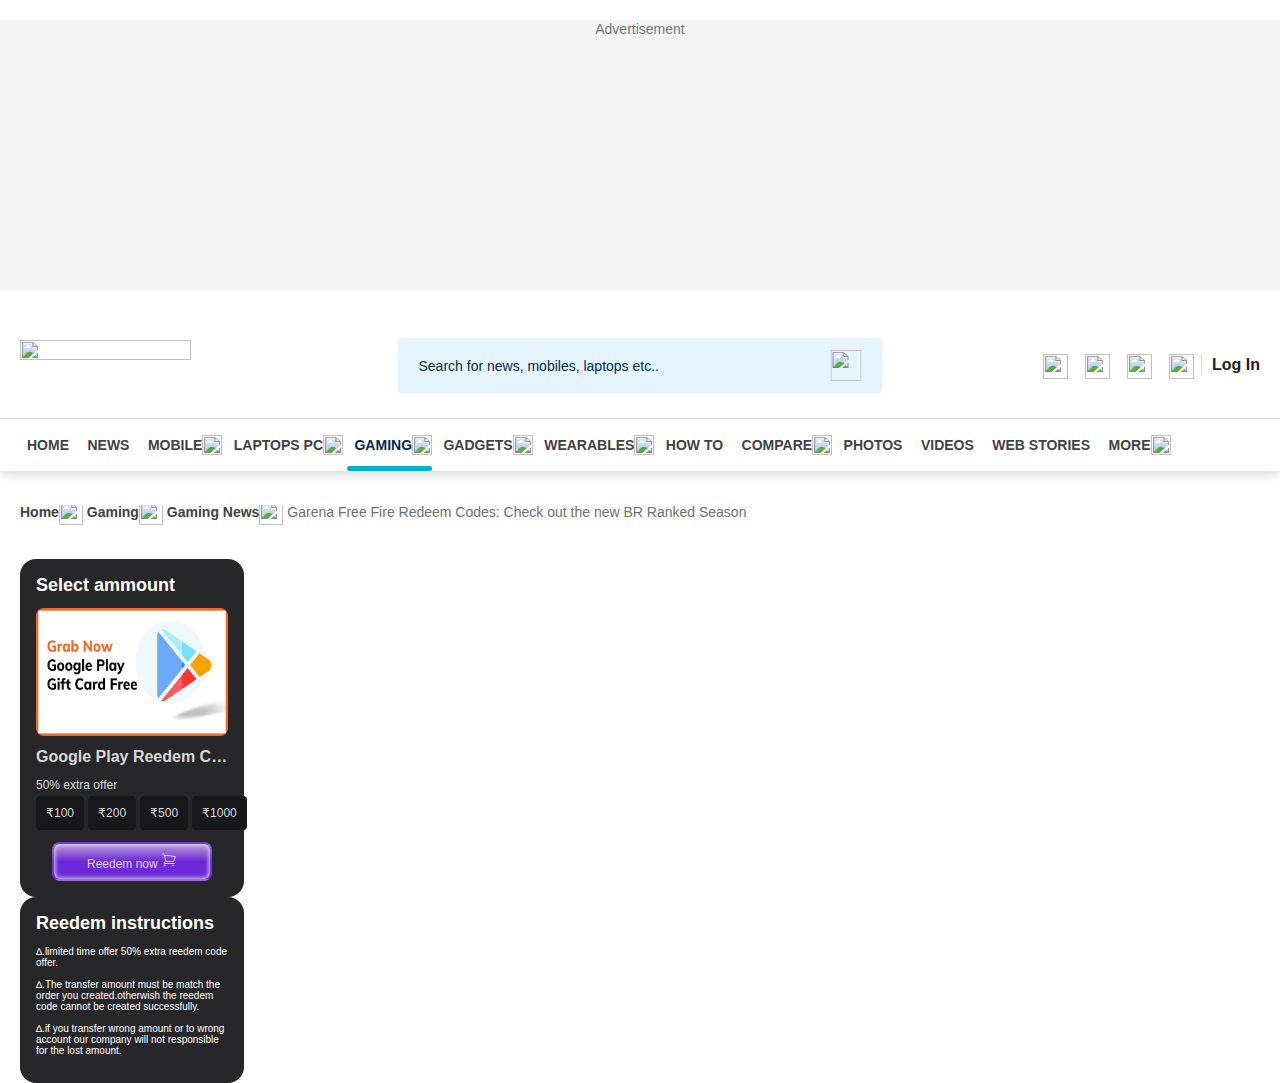
==== 2nd_page.html @ 331962d9 "Add files via upload" ====
<!DOCTYPE html>
<html lang="en">
<head>
    <title>2nd page</title>
    <link rel="stylesheet" href="scam.css">
    <link rel="stylesheet" href="scam.js">
  <meta charset="utf-8">
               <meta name="viewport" content="width=device-width, initial-scale=1, shrink-to-fit=no" /> <script> var _comscore = _comscore || []; _comscore.push({ c1:"2", c2:"6035286", options: {enableFirstPartyCookie: true, bypassUserConsentRequirementFor1PCookie:true }}); ( function() {var s = document.createElement("script"), el = document.getElementsByTagName("script")[0]; s.async = true; s.src = "https://sb.scorecardresearch.com/cs/6035286/beacon.js"; el.parentNode.insertBefore(s, el); })(); </script> <noscript><img src=https://sb.scorecardresearch.com/p?c1=2&amp;c2=6035286&amp;cv=3.6.0&amp;cj=1></noscript> <script>function comScore() { var sLash = "/"; var qPara = "?"; var responseUrl = "customResponse.json"; if (self.COMSCORE) { COMSCORE.beacon({c1: "2", c2: "6035286", options: { enableFirstPartyCookie: true, bypassUserConsentRequirementFor1PCookie: true}}); } var randomNumber = Math.floor((Math.random() * 9999999) + 1); var xhttp = new XMLHttpRequest(); var apiURL = sLash+"js"+sLash+responseUrl+qPara+"q="+randomNumber; xhttp.open("GET", apiURL, true); xhttp.send(); xhttp.onreadystatechange = function() { if (xhttp.readyState == 4 && xhttp.status == 200) { } } }</script>       <title>Garena Free Fire Redeem Codes for May 2: Check out the new BR Ranked Season 39 event | Gaming News</title>    <meta name="description" content="Garena Free Fire Redeem Codes for May 2: The  Free Fire BR Ranked Season 39 event is here. Play multiple matches in the event and win exciting rewards. Also, check out the  Free Fire redeem codes." />    <meta name="keywords" content="Garena Free Fire,Garena Free Fire Redeem Codes,Garena Free Fire redeem codes for May 1,Free Fire Redeem Codes,Free Fire redeem codes,Free Fire redeem codes today,Garena codes,free Fire rewards,Free Fire latest redeem codes,Codes for Free Fire,steps to get Free Fire rewards,Free Fire codes,Free Fire codes for today,free Fire codes,free Fire redeem code, AI1, versign, AI1, versign" /> <meta name="news_keywords" content="Garena Free Fire,Garena Free Fire Redeem Codes,Garena Free Fire redeem codes for May 1,Free Fire Redeem Codes,Free Fire redeem codes,Free Fire redeem codes today,Garena codes,free Fire rewards,Free Fire latest redeem codes,Codes for Free Fire,steps to get Free Fire rewards,Free Fire codes,Free Fire codes for today,free Fire codes,free Fire redeem code, AI1, versign, AI1, versign" />    <meta name="robots" content="index, follow, max-image-preview:large, max-snippet:-1, max-video-preview:-1">  <link rel="canonical" href="https://tech.hindustantimes.com/gaming/news/garena-free-fire-redeem-codes-for-may-2-check-out-the-new-br-ranked-season-39-event-71714615120556.html" />      <link rel="amphtml"  href="https://tech.hindustantimes.com/amp/gaming/news/garena-free-fire-redeem-codes-for-may-2-check-out-the-new-br-ranked-season-39-event-71714615120556.html">  <meta property="og:admin" content="HT Tech" /> <meta property="og:name" content="HT Tech" />     <meta itemprop="name" content="Garena Free Fire Redeem Codes for May 2: Check out the new BR Ranked Season 39 event | HT Tech"> <meta itemprop="description" content=""> <meta itemprop="image" content="https://images.hindustantimes.com/tech/img/2024/05/02/1600x900/066a51ad185f368c0064e212ea4737d0jpg_1627957754356_1714615209485.jpg">  <meta name="referrer" content="no-referrer-when-downgrade"> <meta property="og:title" content="Garena Free Fire Redeem Codes for May 2: Check out the new BR Ranked Season 39 event" /> <meta property="og:url" content="https://tech.hindustantimes.com/gaming/news/garena-free-fire-redeem-codes-for-may-2-check-out-the-new-br-ranked-season-39-event-71714615120556.html" /> <meta property="og:description" content="" />  <meta property="og:image" content="https://images.hindustantimes.com/tech/img/2024/05/02/1600x900/066a51ad185f368c0064e212ea4737d0jpg_1627957754356_1714615209485.jpg" /> <meta property="og:site_name" content="HT Tech" /> <meta property="fb:admins" content="id" /> <meta property="fb:app_id" content="451531249170555"> <meta name="twitter:card" content="summary_large_image"/>  <meta name="twitter:title" content="Garena Free Fire Redeem Codes for May 2: Check out the< new BR Ranked Season 39 event"> <meta name="twitter:description" content=""> <meta name="twitter:url" content="https://tech.hindustantimes.com/gaming/news/garena-free-fire-redeem-codes-for-may-2-check-out-the-new-br-ranked-season-39-event-71714615120556.html"/>  <meta name="twitter:site" content="@HTTech"> <meta name="twitter:image:src" content="https://images.hindustantimes.com/tech/img/2024/05/02/1600x900/066a51ad185f368c0064e212ea4737d0jpg_1627957754356_1714615209485.jpg"> <meta name="twitter:domain" content="HT Tech"/> <meta property="article:published_time" content="2024-05-02T07:35:58+05:30"/> <meta property="article:modified_time"  content= "2024-05-02T07:35:58+05:30"/>                 <script type="application/ld+json"> { "@context":"https://schema.org", "@type":"WebSite", "url":"https://tech.hindustantimes.com", "potentialAction":{ "@type":"SearchAction", "target":"https://tech.hindustantimes.com/search?text={search_term_string}", "query-input":"required name=search_term_string" } } </script> <script type="application/ld+json"> { "@context":"http://schema.org", "@type":"SiteNavigationElement", "name":[    "Tech", "Tech News",   "mobile" ,   "Mobile News",  "mobile reviews",      "Laptops PC" ,   "Laptops/PC news",  "Laptops/PC  reviews",      "how to" ,     "Mobile Finder", "Laptop Finder", "Tablet Finder", "Mobile Comparison", "Laptop Comparison", "Tablet Comparison", "Photos", "Videos", "Web Stories", "Smart Watches", "Fitness Bands", "Mobile Recommender", "Laptop Recommender", "Tablet Recommender", "Samsung Event", "Apple Event", "For You", "Home Appliances", "Home Appliances News", "Home Appliances Reviews",  "wearables" ,   "wearables news",  "wearables reviews",      "gaming" ,   "Gaming news",  "Gaming Reviews",      "TV" ,   "TV News",  "TV Reviews",      "brand stories"   ], "url":[    "https://tech.hindustantimes.com/tech", "https://tech.hindustantimes.com/tech/news",   "https://tech.hindustantimes.com/mobile" ,   "https://tech.hindustantimes.com/mobile/news",  "https://tech.hindustantimes.com/mobile/reviews",      "https://tech.hindustantimes.com/laptops-pc" ,   "https://tech.hindustantimes.com/laptops-pc/news",  "https://tech.hindustantimes.com/laptops-pc/reviews",      "https://tech.hindustantimes.com/how-to" ,     "https://tech.hindustantimes.com/mobile-finder", "https://tech.hindustantimes.com/laptop-finder", "https://tech.hindustantimes.com/tablet-finder", "https://tech.hindustantimes.com/compare-mobile-phones", "https://tech.hindustantimes.com/compare-laptops", "https://tech.hindustantimes.com/compare-tablets", "https://tech.hindustantimes.com/photos", "https://tech.hindustantimes.com/videos", "https://tech.hindustantimes.com/web-stories", "https://tech.hindustantimes.com/smart-watches", "https://tech.hindustantimes.com/fitness-bands", "https://tech.hindustantimes.com/gadget-recommender/mobile", "https://tech.hindustantimes.com/gadget-recommender/laptop", "https://tech.hindustantimes.com/gadget-recommender/tablet", "https://tech.hindustantimes.com/events/samsung-unpacked", "https://tech.hindustantimes.com/events/apple-september-event", "https://tech.hindustantimes.com/articles-for-you", "https://tech.hindustantimes.com/home-appliances", "https://tech.hindustantimes.com/home-appliances/news", "https://tech.hindustantimes.com/home-appliances/reviews",  "https://tech.hindustantimes.com/wearables" ,   "https://tech.hindustantimes.com/wearables/news",  "https://tech.hindustantimes.com/wearables/reviews",      "https://tech.hindustantimes.com/gaming" ,   "https://tech.hindustantimes.com/gaming/news",  "https://tech.hindustantimes.com/gaming/reviews",      "https://tech.hindustantimes.com/tv" ,   "https://tech.hindustantimes.com/tv/news",  "https://tech.hindustantimes.com/tv/reviews",      "https://tech.hindustantimes.com/brand-stories"   ] } </script>   <script type="application/ld+json"> { "@context":"https://schema.org", "@type":"WebPage", "inLanguage":"en", "name":"Garena Free Fire Redeem Codes for May 2: Check out the new BR Ranked Season 39 event", "description":"Garena Free Fire Redeem Codes for May 2: The  Free Fire BR Ranked Season 39 event is here. Play multiple matches in the event and win exciting rewards. Also, check out the  Free Fire redeem codes." , "url":"https://tech.hindustantimes.com/gaming/news/garena-free-fire-redeem-codes-for-may-2-check-out-the-new-br-ranked-season-39-event-71714615120556.html", "mainEntityOfPage":"https://tech.hindustantimes.com/gaming/news/garena-free-fire-redeem-codes-for-may-2-check-out-the-new-br-ranked-season-39-event-71714615120556.html", "publisher": { "@type":"Organization", "name":"HT Tech", "alternateName" : "Hindustan Times Tech", "logo": { "@type":"ImageObject", "url":"https://images.hindustantimes.com/tech/img/ht-tech-new-logo.png", "width":"600", "height":"60" } }, "speakable" : {"@type": "SpeakableSpecification","cssSelector" : [".lhSection h1"] } } </script>  <script type="application/ld+json"> { "@context": "https://schema.org", "@type": "NewsArticle", "mainEntityOfPage": "https://tech.hindustantimes.com/gaming/news/garena-free-fire-redeem-codes-for-may-2-check-out-the-new-br-ranked-season-39-event-71714615120556.html", "inLanguage":"en", "headline": "Garena Free Fire Redeem Codes for May 2: Check out the new BR Ranked Season 39 event", "description":"Garena Free Fire Redeem Codes for May 2: The  Free Fire BR Ranked Season 39 event is here. Play multiple matches in the event and win exciting rewards. Also, check out the  Free Fire redeem codes.", "url":"https://tech.hindustantimes.com/gaming/news/garena-free-fire-redeem-codes-for-may-2-check-out-the-new-br-ranked-season-39-event-71714615120556.html", "datePublished": "2024-05-02T07:35:58+05:30", "dateModified":"2024-05-02T07:35:58+05:30", "articleBody":"Garena Free Fire Redeem Codes for May 2: The Free Fire BR Ranked Season 39 is finally here and the game has also introduced an exciting event with the same title. Free Fire is known for its graphics-intensive gameplay, unique themes and events. Now, this new event will empower players with exciting rewards such as parachutes, Loadout Crate, and more. If you also want to win rewards, then know more about the Free Fire BR Ranked Season 39 event and how you can grab its rewards.&nbsp;sGarena Free Fire Redeem Codes for May 2: About Free Fire BR Ranked Season 39 eventThe BR Ranked Season 39 event was announced on May 1 and it will stay live in-game until May 7. This a unique Free Fire event as instead of using diamonds to redeem rewards, players will have to complete a few tasks. Some of the tasks of the event include playing 6 BR Ranked matches to grab a free Random Loadout Crate, playing 12 BR Ranked matches to get one Random Loadout Crate and more. As the event is just for 7 days, players must increase the number of games they play in a day to grab the event rewards. Also, check out the Free Fire redeem codes for May 2.  sAlso read: Garena Free Fire MAX Redeem Codes for May 1  sGarena Free Fire Redeem Codes for May 2:2E4C7V0B5N6M1Z8sI2O3A4S5D62F7G8sU9Y0ST1R2E3W4Q5sH6J7K8L9Z1X2SC3sM4N5B6SV7F8G9H0sP1OS2I3U4Y5T6W7sA8S9D0F1G2J3K4sAlso read: Garena Free Fire Redeem Codes for May 1sGarena Free Fire Redeem Codes for May 2: Steps to redeem codesStep 1: To start the process, first log in from your official Free Fire Account and avoid using a Guest account when redeeming Free Fire codes.sStep 2: Go to the official Free Fire Redemption website. Beware of the malicious websites and only use the official website to redeem codes.sAlso read: Garena Free Fire Redeem Codes for April 30sStep 3: When you reach the homepage, log in through various options such as Google, Facebook, VK, and moresStep 4: Upon login, you will be directed to the next page where you can enter your 12-digit redeem code.sStep 5: Click ‘OK' and you will receive your rewards in the in-game mail within 24 hours. Keep an eye here for more redeem codes in the future.sOne more thing! We are now on WhatsApp Channels! Follow us there so you never miss any updates from the world of technology. ‎To follow the HT Tech channel on WhatsApp, click&nbsp;here to join now!s", "alternativeHeadline": "Garena Free Fire Redeem Codes for May 2: Check out the new BR Ranked Season 39 event",  "author":[ { "@context":"http://schema.org", "@type":"Person", "url":"https://tech.hindustantimes.com/author/ht-tech", "name":"HT Tech" }  ], "publisher": { "@type": "Organization", "name": "HT Tech", "alternateName" : "Hindustan Times Tech", "url":"https://tech.hindustantimes.com/", "logo": { "@type": "ImageObject", "url": "https://images.hindustantimes.com/tech/img/ht-tech-new-logo.png", "width": 600, "height": 60 } }, "image": { "@type": "ImageObject", "url":"https://images.hindustantimes.com/tech/img/2024/05/02/1600x900/066a51ad185f368c0064e212ea4737d0jpg_1627957754356_1714615209485.jpg", "height": 900, "width": 1600 }  ,"keywords":["Garena Free Fire","Garena Free Fire Redeem Codes","Garena Free Fire redeem codes for May 1","Free Fire Redeem Codes","Free Fire redeem codes","Free Fire redeem codes today","Garena codes","free Fire rewards","Free Fire latest redeem codes","Codes for Free Fire","steps to get Free Fire rewards","Free Fire codes","Free Fire codes for today","free Fire codes","free Fire redeem code"," AI1"," versign"," AI1"," versign"]  } </script>  <link rel="preconnect" href="https://images.hindustantimes.com" crossorigin> <link rel="preconnect" href="https://tech.hindustantimes.com" crossorigin>      <link rel="preload" as="image" imagesrcset="https://images.hindustantimes.com/tech/img/2024/05/02/400x225/066a51ad185f368c0064e212ea4737d0jpg_1627957754356_1714615209485.jpg" media="(max-width: 767px)">   <link rel="preload" as="image" imagesrcset="https://images.hindustantimes.com/tech/img/2024/05/02/960x540/066a51ad185f368c0064e212ea4737d0jpg_1627957754356_1714615209485.jpg" media="(min-width: 768px)">      <link rel="preload" as="script" href="https://tech.hindustantimes.com/ht/tech/static/revamp/js/jquery.min.js" />       <link rel="preconnect" href="https://analytics.dev.htmedia.in"> <link rel="preconnect" href="https://tpc.googlesyndication.com"> <link rel="preconnect" href="https://securepubads.g.doubleclick.net"> <link rel="preconnect" href="https://adservice.google.com"> <link rel="preconnect" href="https://www.google.com"> <link rel="preconnect" href="https://adservice.google.co.in"> <link rel="preconnect" href="https://googleads.g.doubleclick.net"> <link rel="preconnect" href="https://google-analytics.com"> <link rel="preconnect" href="https://tags.crwdcntrl.net"> <link rel="preconnect" href="https://bcp.crwdcntrl.net"> <link rel="preconnect" href="https://sb.scorecardresearch.com"> <link rel="preconnect" href="https://dap.hindustantimes.com"> <link rel="preconnect" href="https://www.gstatic.com"> <link rel="preconnect" href="https://c.amazon-adsystem.com"> <link rel="preconnect" href="https://fonts.googleapis.com"> <link rel="preconnect" href="https://fonts.gstatic.com/"> <link rel="preconnect" href="https://cdpapi.hindustantimes.com/"> <link rel="preconnect" href="https://ampcid.google.com"> <link rel="preconnect" href="https://edge.quantserve.com">                   <link rel="preconnect" href="https://www.googletagservices.com"> <link rel="preconnect" href="https://analytics.htmedia.in/"> <link rel="preconnect" href="https://www.google-analytics.com/"> <link rel="preconnect" href="https://ads.pubmatic.com"> <style>.adsHeight300x250,.adsHeight720x90,.headerAds250,.footerAds250{position:relative;padding-top:21px;text-align:center;background-color:#f5f5f5;display:flex;align-items:center;justify-content:center;overflow:hidden}.FirstAd{position:relative;min-height:295px;background-color:#f5f5f5;padding-top:21px;overflow:hidden;text-align:center;margin:0px -16px}.minadsHeight300x250{position:relative;min-height:250px;background-color:#f5f5f5;padding-top:21px;overflow:hidden}.bottomStickyAds{position:fixed;text-align:center;background-color:#f5f5f5;bottom:0;width:100%;z-index:2;display:none}body.showBottomSticky .bottomStickyAds{display:block}.marginMinus{margin-left:-16px;margin-right:-16px}.adsSticky{position:sticky;top:165px}.mb20{margin-bottom:20px}.mt20{margin-top:20px}.adsHeight300x250{height:301px}.adsHeight720x90{height:137px;margin-top:20px;box-sizing:initial}.adsHeight720x90 iframe{width:100%;height:115px;position:absolute;left:50%;min-width:100%;top:50%;transform:translate(-50%, -50%)}.headerAds250{min-height:271px;margin:20px 0px}.footerAds250{height:271px;margin:20px 0px}.bottomStickyAds{height:50px}.adsHeight720x90::after,.adsHeight300x250::after,.headerAds250::after,.footerAds250::after,.FirstAd::after,.minadsHeight300x250::after{content:"Advertisement";width:95px;height:18px;display:block;position:absolute;top:1px;left:50%;transform:translateX(-50%);font-size:14px;color:#757575;font-family:"Lato Regular",sans-serif;font-weight:400}@media only screen and (min-width: 1200px){.bottomStickyAds{display:none}.marginMinus{margin-left:0px;margin-right:0px}}*{padding:0;margin:0;box-sizing:border-box}a{text-decoration:none;color:inherit}[onclick*="window.location.href"],[onclick*="window.open"]{cursor:pointer}a.title{display:inline-block}body{margin:0;font-family:"Lato Regular",sans-serif;font-weight:400;overflow-x:hidden}footer{word-break:break-word}.fourRatioThree{padding-top:75%;display:block}.oneRatioone{padding-top:100%;display:block}.sixRatioNine{padding-bottom:56.25%;display:block}.imgWrapper{position:relative;display:block;border-radius:4px;overflow:hidden;float:left;margin-right:10px}.imgWrapper img{position:absolute;top:0;left:0;width:100%;height:100%}.sectionTitle{margin-bottom:15px;padding:0px 16px}.mb25{margin-bottom:20px}.roundViewMoreBtn{font-size:14px;font-family:"Lato Bold",sans-serif;font-weight:700;color:#002b4d;border-radius:50px;border:1px solid #002b4d;padding:8.5px 10px 8.5px 10px;text-align:center;min-width:120px;width:120px;display:table;margin:8px auto 0 auto}.roundViewMoreBtn:hover{background-color:#e6f4ff;color:#002b4d}.viewAllBtn{font-size:15px;font-family:"Lato Bold",sans-serif;font-weight:700;color:#002b4d;padding:0px 0px 0px 0px;text-decoration:none;margin:0 auto;display:table;transition:all .4s;position:relative}.viewAllBtn::before{content:attr(data-before);margin-right:3px}.viewAllBtn img{margin-left:1px;vertical-align:middle;position:relative;top:-1px;width:9px;height:10px}.viewAllBtn:hover{color:#424242}.socialIcons{line-height:15px;color:#212121}.socialIcons a.fbIcon,.socialIcons a.twIcon,.socialIcons a.mailIcon,.socialIcons a.ytIcon,.socialIcons a.WtIcon{width:22px;height:22px;display:block}.socialIcons a.fbIcon img,.socialIcons a.twIcon img,.socialIcons a.mailIcon img,.socialIcons a.ytIcon img,.socialIcons a.WtIcon img{pointer-events:none}.socialIcons a.fbIcon .hover-effect,.socialIcons a.twIcon .hover-effect,.socialIcons a.ytIcon .hover-effect,.socialIcons a.WtIcon .hover-effect{display:none}.socialIcons a.fbIcon:hover .hover-effect,.socialIcons a.twIcon:hover .hover-effect,.socialIcons a.ytIcon:hover .hover-effect,.socialIcons a.WtIcon:hover .hover-effect{display:block}.socialIcons a.fbIcon:hover .not-hover,.socialIcons a.twIcon:hover .not-hover,.socialIcons a.ytIcon:hover .not-hover,.socialIcons a.WtIcon:hover .not-hover{display:none}.mobileNone{display:none}.desktopNone{display:block}@media only screen and (min-width: 1200px){.roundViewMoreBtn{font-size:16px;min-width:149px;width:149px;padding:12.5px 10px 12.5px 10px;margin:4px auto 0 auto}.mobileNone{display:block}.desktopNone{display:none}.viewAllBtn{font-size:17px}.viewAllBtn img{width:13px;height:13px}.sectionTitle{padding:0;margin-bottom:25px}.mb25{margin-bottom:25px}}.menuOverlay{background-color:rgba(0,0,0,.35);position:absolute;height:100%;position:fixed;bottom:0;left:0;width:100%;z-index:2;transition:all ease .3s;display:none}body.openMenuOverlay{overflow-y:hidden;position:fixed;top:0;width:100%}body.openMenuOverlay header .logoWrapper{z-index:2}body.openMenuOverlay .tabLinksWrapper.scrollEvent,body.openMenuOverlay .shareLinks .shareBoxWrapper{z-index:1}body.openMenuOverlay .menuOverlay{display:block}body.profilePopupOpen{overflow-y:hidden;position:fixed;top:0;width:100%}body.profilePopupOpen header .afterSignIn .dropdownWrapper{display:block}body.profilePopupOpen header .afterSignIn .menuOverlay{display:block}body.menuShow nav.menuHeader{position:fixed;top:53.91px;opacity:1;width:100%;background-color:#fff;z-index:2}a.savedArticle{vertical-align:bottom;margin-right:5px}header .searchWrapper button[type=button]{display:none}header .searchWrapper.showCloseIcon button[type=submit]{display:none}header .searchWrapper.showCloseIcon button[type=button]{display:block}header .searchCloseIcon{width:24px;height:24px;min-width:24px;min-height:24px;border:0;background-color:rgba(0,0,0,0);cursor:pointer}header.logoMiddle a.logo{width:calc(100% - 39px);text-align:center}header.logoMiddle a.logo img{margin-left:-39px}header.logoMiddle .logoDateWrapper{width:100%}header .headerMainWrapper{min-height:156.88px}header.withoutSearch .headerMainWrapper{min-height:97.88px}header .afterSignIn{cursor:pointer}header .afterSignIn .firstLetter{width:30px;height:30px;min-width:30px;min-height:30px;display:inline-flex;align-items:center;justify-content:center;border-radius:50%;color:#fff;font-size:15px;background-color:#002b4d}header .afterSignIn.dropdownMenu .dropdownToggle .drop-icon{position:absolute;right:0;top:10px}header .afterSignIn .dropdownHeader{text-align:center;min-width:235px;border-bottom:1px solid #eee}header .afterSignIn .dropdownHeader .firstLetter{margin:10px 0px;width:40px;height:40px;min-width:40px;min-height:40px;font-size:24px}header .afterSignIn .dropdownHeader .name{font-size:16px;color:#424242;font-family:"Lato Bold",sans-serif;font-weight:700;margin-bottom:5px}header .afterSignIn .dropdownHeader .email{font-size:14px;color:#707070}header .afterSignIn .dropdownHeader .editProfileBtn{width:140px;height:36px;min-width:140px;min-height:36px;line-height:36px;border-radius:23px;border:solid 1px #002b4d;display:inline-flex;align-items:center;justify-content:center;font-size:14px;color:#002b4d;background-color:#fff;margin:12px 0px}header .afterSignIn .dropdownHeader .editProfileBtn:hover{background-color:#e6f4ff;color:#002b4d}header .afterSignIn .dropdownWrapper{right:16px;bottom:auto;top:130px;width:auto;left:16px;border-radius:4px;display:none}header .afterSignIn .dropdownWrapper .closeIcon{top:12px;transform:none;right:12px}header .afterSignIn .dropdownWrapper li a.savedArticle,header .afterSignIn .dropdownWrapper li a.logoutBtn{padding:6px 10px 8px 31px;position:relative}header .afterSignIn .dropdownWrapper li a.savedArticle img,header .afterSignIn .dropdownWrapper li a.logoutBtn img{position:absolute;top:50%;transform:translateY(-50%);left:10px}header .hamburgerMenuBtn{width:24px;height:24px;margin-right:15px}header .hamburgerMenuBtn img{width:100%;height:100%}header .dropdownMenu.openMenu .menuOverlay{display:block}header .dropdownMenu.openMenu .dropdownWrapper{bottom:0}header nav ul.mainLi{display:flex;overflow-x:auto;border-bottom:1px solid #dbdbdb;padding-left:10px;-ms-overflow-style:none;scrollbar-width:none}header nav ul.mainLi::-webkit-scrollbar{display:none}header nav ul li{display:inline-block;position:relative}header nav ul li .subdropdownWrapper{position:relative;padding:5px 0px;display:none;transition:all ease .3s;width:auto;bottom:inherit}header nav ul li .subdropdownWrapper li a{padding:4px 10px 4px 10px;font-family:"Lato Regular",sans-serif;font-weight:400}@media(min-width: 1200px){header nav ul li .subdropdownWrapper li a{padding:6px 10px 8px 10px;font-family:"Lato Bold",sans-serif;font-weight:700}}@media(min-width: 1200px){header nav ul li .subdropdownWrapper{border-radius:4px;box-shadow:0 4px 7px 1px rgba(0,0,0,.3);background-color:#fff;position:absolute;display:block;min-width:171px;visibility:hidden;top:0;left:calc(100% + 2px);opacity:0;z-index:-1}}header nav ul li.subMenu.openMenu .subdropdownWrapper{display:block;height:212px;overflow:auto}header nav ul li.subMenu.openMenu .anchor-wr>a img{transform:translateY(-50%) rotate(180deg)}header nav ul li.subMenu li{border-bottom:0}@media(min-width: 1200px){header nav ul li.subMenu li{border-bottom:1px solid #eee}}header nav ul li.subMenu .anchor-wr>a{position:relative}header nav ul li.subMenu .anchor-wr>a img{position:absolute;right:5px;top:50%;transform:translateY(-50%) rotate(0deg)}@media(min-width: 1200px){header nav ul li.subMenu .anchor-wr>a img{transform:translateY(-50%) rotate(270deg)}}header nav ul li.subMenu:hover ul.subdropdownWrapper{opacity:1;z-index:2;visibility:visible}header nav ul li a{font-size:14px;font-family:"Lato Bold",sans-serif;font-weight:700;color:#424242;margin-right:11px;text-decoration:none;padding:13px 7px;display:inline-block;position:relative;white-space:nowrap;text-transform:capitalize}header nav ul li a.newTag.dropdownToggle span{right:-7px}header nav ul li a.newTag span{width:35px;height:15px;position:absolute;top:.5px;right:-7px}header nav .container{display:flex;justify-content:space-between;flex-direction:column}header .socialIcons{font-size:14px;color:#212121;font-family:"Lato Bold",sans-serif;font-weight:700;display:flex;align-items:center}header .socialIcons .d-flex{display:none}header .logoDateWrapper{display:flex;align-items:center}header .logoDateWrapper h1{font-size:11px}header .headerWrapper{display:flex;align-items:center;justify-content:space-between;position:relative}header .logowrapperMain{min-height:53.91px}header .logoWrapper{padding:10px 16px;border-bottom:1px solid #dbdbdb;position:fixed;top:0;left:0;right:0;width:100%;background-color:#fff;z-index:3}header .logoWrapper .logo img{width:104px;height:auto;pointer-events:none}header ul li{list-style:none}header .dropdownWrapper{position:fixed;bottom:-100%;z-index:3;top:auto;width:100%;left:0;border-top-left-radius:12px;border-top-right-radius:12px;box-shadow:0 4px 7px 1px rgba(0,0,0,.3);background-color:#fff;transition:all ease .3s}header .dropdownWrapper .closeIcon{width:24px;height:24px;position:absolute;top:50%;transform:translateY(-50%);right:10px;cursor:pointer}header .dropdownWrapper .heading{font-size:16px;letter-spacing:normal;color:#424242;display:block;position:relative;text-align:center;font-family:"Lato Black",sans-serif;font-weight:700;border-bottom:1px solid #eee;padding:15px 10px 15px 10px}header .dropdownWrapper .heading a{margin-right:0px;width:calc(100% - 70px);padding:0;font-size:16px;font-family:"Lato Black",sans-serif}header .dropdownWrapper .heading a:after{content:attr(data-text)}header .dropdownWrapper .heading a:hover{background-color:rgba(0,0,0,0)}header .dropdownWrapper .heading a:hover:before{display:none}header .dropdownWrapper a:hover{background-color:#eee}header .dropdownWrapper li:last-of-type{border-bottom:0}header nav ul li .dropdownWrapper li a:hover:before{display:none}header .anchor-wr{position:relative}header .dropdownMenu .dropdownToggle{position:relative;padding-right:20px;cursor:pointer}header .dropdownMenu .dropdownToggle.mwebMenu{position:absolute;top:0;left:0;right:0;width:100%;height:100%;z-index:1}@media(min-width: 1200px){header .dropdownMenu .dropdownToggle.mwebMenu{display:none}}header .dropdownMenu .dropdownToggle .drop-icon{width:20px;height:20px;position:absolute;top:50%;transform:translateY(-50%);right:0}header .dropdownWrapper li{display:block;padding:5px;border-bottom:1px solid #eee}header .dropdownWrapper li a{font-size:14px;color:#424242;padding:14px 10px 14px 10px;margin:0;display:block;border-radius:4px;text-transform:capitalize}header .dropdownWrapper li a.mobileNone{display:none}@media(min-width: 1200px){header .dropdownWrapper li a.mobileNone{display:block}}header .dropdownWrapper li a.desktopNone{display:block}@media(min-width: 1200px){header .dropdownWrapper li a.desktopNone{display:none}}header nav ul li a.active{color:#002b4d;font-family:"Lato Black",sans-serif;font-weight:900}header nav ul li a.active:before{display:block}header nav ul li a.dropdownToggle::before,header nav ul li a:not(.dropdownToggle)::before{content:"";position:absolute;background-color:#00b1cd;height:4px;width:100%;border-radius:5px;bottom:0;left:0;display:none}header li a.active:hover::before{display:block !important}header nav ul li a:not(.dropdownToggle):hover,header nav ul li a.active{color:#002b4d}header nav ul li a:not(.dropdownToggle):hover:before,header nav ul li a.active:before{display:block}header nav{box-shadow:0 3px 10px 0 rgba(0,0,0,.16)}header nav ul{padding:0;margin:0}header .searchIcon{width:24px;height:24px;min-width:24px;min-height:24px;border:0;background-color:rgba(0,0,0,0);cursor:pointer}header .searchIcon img{width:100%;height:100%}header .searchWrapper{width:calc(100% - 40px);margin:12px auto 12px auto;height:38px;min-height:38px;border-radius:4px;background-color:#e6f4ff;display:flex;align-items:center;padding:0px 16px;border:1px solid #e6f4ff}header .searchWrapper.focus{border:1px solid #002b4d}header .searchWrapper input{width:calc(100% - 24px);border-radius:4px;font-size:14px;font-family:"Lato Bold",sans-serif;font-weight:700;line-height:16px;background-color:#e6f4ff;color:#002b4d;border:0}header .searchWrapper input:focus{outline:none}header .searchWrapper input::-webkit-input-placeholder{color:#002b4d;font-family:"Lato Regular",sans-serif;font-weight:400}header .searchWrapper input:-ms-input-placeholder{color:#002b4d;font-family:"Lato Regular",sans-serif;font-weight:400}header .searchWrapper input::placeholder{color:#002b4d;font-family:"Lato Regular",sans-serif;font-weight:400}body.sidebarMenuOpen{overflow-y:hidden;position:fixed;top:0;width:100%}body.sidebarMenuOpen .menuOverlay{display:block}body.sidebarMenuOpen .sidebar{left:0px}body.sidebarMenuOpen header .logoWrapper{z-index:2}.sidebar{position:fixed;left:-280px;bottom:0;top:0;z-index:3;width:280px;-webkit-transition:left .5s ease;transition:left .5s ease;background-color:#fafafa;width:280px}.sidebar .body{overflow-y:auto;height:calc(100% - 60px)}.sidebar .header{padding:13px 16px;position:relative;border-bottom:solid 1px #dbdbdb}.sidebar .header .closeIcon{width:24px;height:24px;background-size:100% 100%;position:absolute;top:50%;transform:translateY(-50%);right:10px;cursor:pointer;border:0;background-color:rgba(0,0,0,0)}.sidebar p{font-size:14px;color:#424242;padding:20px 16px}.sidebar label{font-size:16px;font-family:"Lato Bold",sans-serif;font-weight:700;color:#212121;padding:20px 16px 8px 16px;display:block;text-transform:uppercase}.sidebar li{position:relative;border-bottom:solid 1px #dbdbdb;padding:12px 16px;list-style:none}.sidebar li ul{display:none;-webkit-transition:all .5s ease;transition:all .5s ease}.sidebar li ul li{border:0;padding:14px 10px 0px 10px}.sidebar li ul li a{font-size:14px;color:#424242;font-family:"Lato Regular",sans-serif;font-weight:400}.sidebar li.submenuLi.active ul.submenuUl{display:block}.sidebar li.submenuLi.active button.submenuBtn{transform:rotate(180deg)}.sidebar li.submenuLi .submenuBtn{right:0}.sidebar li.submenuLi ul li{padding:14px 0px 0px 0px}.sidebar li.submenuLi ul li a{color:rgba(0,0,0,.5)}.sidebar li.dropDownMenuLi.active ul.dropDownMenuUl{display:block}.sidebar li.dropDownMenuLi.active button.dropdownBtn{transform:rotate(180deg)}.sidebar li a{font-size:14px;font-family:"Lato Bold",sans-serif;font-weight:700;text-align:left;color:#424242;width:240px;display:block}.sidebar li a.newTag.recommderAnchor span{left:92px}.sidebar li a.newTag span{width:35px;height:15px;position:absolute;top:.5px;left:90px}.sidebar li button{width:24px;height:24px;display:inline-block;background-color:rgba(0,0,0,0);border:0;position:absolute;top:12px;right:16px;transform:rotate(0deg)}@media only screen and (min-width: 1200px){.menuOverlay{display:none}body.fixedHeader header .searchWrapper{position:fixed;top:21px;z-index:3}body.fixedHeader header .headerMainWrapper{position:fixed;top:0;left:0;right:0;width:100%;background-color:#fff;z-index:3}header{min-height:164.16px;position:relative}header .searchCloseIcon{width:31px;height:31px}header.logoMiddle a.logo{width:auto;text-align:center}header.logoMiddle a.logo img{margin-left:0px}header.logoMiddle .logoDateWrapper{width:auto}header .headerMainWrapper{min-height:auto}header.withoutSearch .headerMainWrapper{min-height:auto}header .afterSignIn .dropdownWrapper{right:0;bottom:inherit;top:calc(100% + 5px);width:auto;left:inherit;display:block;padding:0}header #navbar{position:static;top:0}header .logoWrapper{position:relative}header .searchIcon{width:31px;height:31px}header .socialIcons{display:flex;align-items:center;font-size:16px;font-family:"Lato Bold",sans-serif;font-weight:700}header .socialIcons .d-flex{display:flex;gap:20px;padding-right:10px;margin-right:10px;border-right:solid 1px #dbdbdb}header .dropdownMenu.afterSignIn:hover .dropdownToggle .drop-icon{transform:translateY(-50%) rotate(180deg)}header .dropdownMenu:hover .dropdownWrapper{opacity:1;z-index:2;visibility:visible}header nav ul li a.dropdownToggle::before,header nav ul li a:not(.dropdownToggle)::before{height:5px}header nav ul.mainLi{display:block;overflow-x:inherit;border-bottom:0;padding-left:0px;margin-top:0}header nav ul.mainLi:hover a.active::before{display:none}header nav ul li a{padding:18px 7px;margin-right:0px}header nav ul li a.newTag span{top:3.5px}header nav .container{flex-direction:row}header .logoWrapper{padding:29px 0px}header .logoWrapper .logo img{width:171px}header .hamburgerMenuBtn{display:none}header .dropdownMenu:hover a.dropdownToggle:before{display:block}header .dropdownWrapper{border-radius:4px;box-shadow:0 4px 7px 1px rgba(0,0,0,.3);background-color:#fff;position:absolute;min-width:171px;padding:5px 0px;opacity:0;z-index:-1;visibility:hidden;transition:all ease .3s;top:calc(100% + 5px);width:auto;left:inherit;bottom:inherit}header .dropdownWrapper .heading{display:none}header .dropdownWrapper li a{padding:6px 10px 8px 10px}header .searchWrapper{position:absolute;top:22px;left:50%;transform:translateX(-50%);width:485px;min-width:250px;margin:5px 0px;height:55px;min-height:55px;z-index:3;padding:0px 20px}header .searchWrapper input{padding:0px 0px 0px 0px;width:calc(100% - 31px);font-size:14px;color:#002b4d}header .searchWrapper input::-webkit-input-placeholder{color:#002b4d}header .searchWrapper input:-ms-input-placeholder{color:#002b4d}header .searchWrapper input::placeholder{color:#002b4d}}.videoPopupOpen .imgWrapper-box,.imageCurve1 .imgWrapper-box{pointer-events:none}label[for*=imagePopup_],label[for*=imagePopupSample],label[for*=videoStoryPopUp_]{cursor:pointer}input[id*=imagePopup_]:checked+.zoomerModel{display:block}body:has(input[id*=imagePopup_]:checked){overflow:hidden}body:has(input[id*=imagePopupSample]:checked){overflow:hidden}body:has(input[id*=videoStoryPopUp_]:checked){overflow:hidden}input[id*=imagePopupSample]:checked+.zoomerModel{display:block}input[id*=videoStoryPopUp_]:checked+.zoomerModel{display:block}.sticky-banner{position:fixed;width:100%;height:50px;color:#fff;bottom:0;z-index:2;display:block;box-shadow:0 -2px 5px 0 rgba(0,0,0,.1)}@media(min-width: 1200px){.sticky-banner{display:none}}.sticky-banner img{width:100%}.searchIconMob{color:#212121;font-size:14px;padding:0px 10px 0px 22px;text-decoration:none;position:relative;align-items:center;margin-right:10px;border-right:solid 1px #dbdbdb;height:22px;display:inline-flex;cursor:pointer}.searchIconMob::after{content:"";width:20px;height:20px;position:absolute;top:50%;left:0;transform:translateY(-50%)}.searchIconMob::after img{width:100%;height:100%}header .searchWrapper{display:none}header .searchWrapper.show{display:flex}@media only screen and (min-width: 1200px){.searchIconMob{display:none}header .searchWrapper{display:flex}}.breadcrumb{padding:0px 0px 13px 0px;list-style:none;font-size:14px;line-height:14px;color:#707070;white-space:nowrap;text-overflow:ellipsis;overflow:hidden}.breadcrumb a{color:#424242;text-decoration:none;display:inline-flex;align-items:center;position:relative;padding-right:18px;font-family:"Lato Bold",sans-serif;font-weight:700}.breadcrumb a:hover{color:#707070}.breadcrumb a img{width:18px;height:18px;position:absolute;right:0;top:-1px}@media only screen and (min-width: 1200px){.breadcrumb{padding:0px 0px 20px 0px;font-size:14px;line-height:14px}.breadcrumb a{padding-right:24px}.breadcrumb a img{width:24px;height:24px;right:0;top:-4px}}.container.contentWrapper{margin-top:16px;padding:0px 0px}.rhSection{padding:0px 16px}@media only screen and (min-width: 1200px){.lhSection{width:calc(100% - 319px);min-width:calc(100% - 319px);margin-right:19px}.rhSection{width:300px;padding:0}.container{max-width:calc(100% - 40px);margin:0 auto}.row{display:flex}.container.contentWrapper{margin-top:30px;padding:0px 0px}}@media only screen and (min-width: 1360px){.container{max-width:1268px;margin:0 auto}}@media only screen and (min-width: 1440px){.container{max-width:1270px;margin:0 auto}}.rtCard{border-radius:4px;box-shadow:0 0 5px 0 rgba(0,0,0,.16);background-color:#fff;margin-bottom:20px}.rtCard .parentWrapper:last-of-type{padding-bottom:0}.rtCard .rtHeading{font-family:"Lato Bold",sans-serif;font-weight:700;color:#424242;text-transform:uppercase;border-bottom:solid 1px #e0e0e0;padding:12px;font-size:18px}.rtCard .rtHeading a:hover{color:#002b4d}.rtCard .parentWrapper{display:flex;padding-bottom:12.7px;flex-direction:row-reverse}.rtCard .parentWrapper:hover .title{color:#707070}.rtCard .imgWrapper{width:90.8px;min-width:90.8px;margin-left:9.5px;margin-right:0;aspect-ratio:4/3;border:solid 1px #e0e0e0}.rtCard .rtBody{padding:10px}.rtCard .title{font-size:14px;color:#212121;-webkit-line-clamp:3;-webkit-box-orient:vertical;overflow:hidden;text-overflow:ellipsis;display:-webkit-box;font-family:"Lato Bold",sans-serif;font-weight:700;height:100%;width:100%}@media only screen and (min-width: 1200px){.rtCard .parentWrapper{flex-direction:inherit}.rtCard .imgWrapper{margin-right:9.5px;margin-left:0}}.shareLinks{display:flex;gap:8px}.shareLinks .iconWrapper{width:48px;height:48px;min-width:48px;min-height:48px;display:flex;align-items:center;justify-content:center}.shareLinks .shareBoxWrapper{position:relative;z-index:2}.shareLinks .shareBoxWrapper.open .shareBox{display:flex}.shareLinks .shareBoxWrapper.open .shareIcon .open-effect{display:block}.shareLinks .shareBoxWrapper.open .shareIcon .not-open{display:none}.shareLinks .shareBoxWrapper .shareBox{border-radius:4px;background-color:#fff;position:absolute;right:0;top:calc(100% + 2px);z-index:1;display:none;flex-direction:column;padding:17px 6px 6px 6px;box-shadow:0 3px 10px 0 rgba(0,0,0,.2)}.shareLinks .shareBoxWrapper .shareBox:before{content:"Share via:";position:absolute;font-size:14px;font-family:"Lato Regular",sans-serif;font-weight:400;color:#707070;top:7px;left:10px}@media(min-width: 1200px){.shareLinks .shareBoxWrapper .shareBox:before{top:50%;transform:translateY(-50%);left:5px;font-size:14px}}.shareLinks .shareBoxWrapper .shareBoxInner{display:flex}@media(min-width: 1200px){.shareLinks .shareBoxWrapper .shareBoxInner{padding-left:65px}}.shareLinks .heartIcon,.shareLinks .bookmarkIcon,.shareLinks .shareIcon{width:34px;height:34px;margin:7px;display:block}.shareLinks .heartIcon img,.shareLinks .bookmarkIcon img,.shareLinks .shareIcon img{width:100%;height:100%}.shareLinks .fbIcon,.shareLinks .twIcon,.shareLinks .whatsAppIcon{width:26px;height:26px;margin:11px;display:block}.shareLinks .fbIcon img,.shareLinks .twIcon img,.shareLinks .whatsAppIcon img{width:100%;height:100%;pointer-events:none}.shareLinks .fbIcon .hover-effect,.shareLinks .twIcon .hover-effect,.shareLinks .whatsAppIcon .hover-effect{display:none}.shareLinks .fbIcon:hover .hover-effect,.shareLinks .twIcon:hover .hover-effect,.shareLinks .whatsAppIcon:hover .hover-effect{display:block}.shareLinks .fbIcon:hover .not-hover,.shareLinks .twIcon:hover .not-hover,.shareLinks .whatsAppIcon:hover .not-hover{display:none}.shareLinks .bookmarkIcon .open-effect{display:none}.shareLinks .bookmarkIcon .not-open{display:block}.shareLinks .bookmarkIcon.bookMarkUrl .open-effect{display:block}.shareLinks .bookmarkIcon.bookMarkUrl .not-open{display:none}.shareLinks .heartIcon{background-image:url("../heart.svg")}.shareLinks .heartIcon.heartFilled{background-image:url("../heart-fill.svg")}.shareLinks .shareIcon .open-effect{display:none}.shareLinks .shareIcon .not-open{display:block}@media only screen and (min-width: 1200px){.shareLinks .fbIcon,.shareLinks .twIcon,.shareLinks .whatsAppIcon{width:34px;height:34px;background-size:100% 100%}.shareLinks .fbIcon img,.shareLinks .twIcon img,.shareLinks .whatsAppIcon img{width:100%;height:100%}.shareLinks .shareIconBtn{display:none}.shareLinks .shareBoxWrapper .shareBox{display:flex;box-shadow:none;position:relative;top:0;right:0;padding:0;flex-direction:row;align-items:center}}.videoWrapper{position:relative;overflow:hidden;padding-top:56.25%;display:inline-block;width:100%;margin-bottom:20px}.videoWrapper iframe{position:absolute;top:0;left:0;width:100%;height:100%;border:0}.videoIcon{width:55px;height:55px;position:absolute;top:50%;left:50%;transform:translate(-50%, -50%)}@media only screen and (min-width: 1200px){.videoWrapper{margin-bottom:20px}}.videoDynamic{min-height:540px}.videoWrapper figure{position:absolute;height:100%;width:100%;top:0}body.hideOverflow{overflow:hidden}body.imagePopupOpen{overflow:hidden}body.imagePopupOpen .zoomerModel{display:block}.zoomerModel{position:fixed;width:100%;height:100%;top:0;bottom:0;left:0;right:0;background-color:#fff;z-index:4;display:none}.zoomerModel .shareLinks .shareBoxWrapper .shareBoxInner{gap:0}.zoomerModel.showZoomer{display:block}.zoomerModel .socialsWrapper{display:flex;justify-content:space-between;align-items:center;padding:6px 16px;box-shadow:0 3px 10px 0 rgba(0,0,0,.16);margin-bottom:0}.zoomerModel .headingWrapper{display:flex;align-items:center}.zoomerModel .headingWrapper .heading{margin-bottom:0}.zoomerModel .headingWrapper .backBtn{width:30px;height:30px;min-width:30px;min-height:30px;border:0;background-color:rgba(0,0,0,0);cursor:pointer;margin-right:19px}.zoomerModel .headingWrapper .backBtn img{width:100%;height:100%;pointer-events:none}.zoomerModel.videoModel .videoWrapper{margin-bottom:0}.zoomerModel.videoModel .body{padding:15px 20px}.zoomerModel.videoModel .galleryHeading{padding-bottom:15px}.zoomerModel.videoModel .videoCaption{font-size:15px;color:#424242;font-family:"Lato Regular",sans-serif;font-weight:400;padding:12px 0px;border-bottom:solid 1px #e0e0e0;margin-bottom:20px}.zoomerModel .body{overflow-y:auto;height:calc(100vh - 71px);padding:20px 16px}.zoomerModel .body ul{padding:0;margin:0}.zoomerModel .body ul li{text-align:center;border-bottom:solid 1px #e0e0e0;margin-bottom:20px;padding-bottom:20px;list-style:none;height:500px;position:relative}.zoomerModel .body ul li img{max-width:100%;max-height:100%;position:absolute;top:0;left:0;bottom:0;right:0;margin:auto;padding:0px 20px 20px 20px}.zoomerModel .body ul li:last-of-type{border-bottom:0;margin-bottom:0}.zoomerModel .body ul li .name{font-size:14px;color:#424242;margin:12px 0px 0px 0px;font-family:"Lato Regular",sans-serif;font-weight:400}@media only screen and (min-width: 1200px){.zoomerModel .shareLinks .shareBoxWrapper .shareBoxInner{gap:8px}.zoomerModel .socialsWrapper{padding:23px 90px}.zoomerModel.videoModel .videoCaption{font-size:16px;padding:16px 0px;margin-bottom:25px}.zoomerModel.videoModel .body{padding:30px 322px}.zoomerModel.videoModel .galleryHeading{padding-bottom:25px}.zoomerModel .body{padding:25px 90px;height:calc(100vh - 96px)}.zoomerModel .body ul li .name{margin:15px 0px 0px 0px;font-size:16px}}.showStickyButton .StickyBuyNow{right:0;opacity:1}.StickyBuyNow{position:fixed;top:50%;transform:translateY(-50%);right:-76px;width:76px;height:56px;min-width:76px;min-height:56px;box-shadow:0 2px 3px 0 rgba(0,0,0,.3);border:solid 1px #f7f9fc;background-color:#232f3e;font-size:13px;line-height:1.54;font-family:"Lato Black",sans-serif;font-weight:900;color:#fff;border-top-left-radius:10px;border-bottom-left-radius:10px;display:flex;align-items:center;flex-direction:column;text-align:center;padding:10px 0px;z-index:3;transition:right .4s}.clickPhotoPopup,.videoPopupOpen{cursor:pointer}.ViewallImages,.ViewVideos{position:absolute;bottom:8px;right:8px;background-color:rgba(0,0,0,.5);border-radius:4px;font-family:"Lato Bold",sans-serif;font-weight:700;padding:8px 8px 7px 34px;color:#fff;font-size:14px;cursor:pointer}.ViewallImages img,.ViewVideos img{position:absolute;top:50%;transform:translateY(-50%);left:10px}.shareLinks a.gogle-follow{padding:5px 5px 0px 10px;border:solid 1px #4a8af4;-moz-border-radius:20px;-webkit-border-radius:20px;border-radius:20px;color:#4a8af4;font-size:12px;width:104px;height:24px;margin-left:auto;font-family:"Lato Regular",sans-serif;font-weight:700}.shareBoxInner{align-items:center}.whowhen{font-size:12px;color:#424242}.whowhen a:hover span.name{color:#00b1cd}.whowhen.publishedDate{font-family:"Lato Bold",sans-serif;font-weight:700;margin-bottom:16px}.whowhen span{font-family:"Lato Bold",sans-serif;font-weight:700}.whowhen span.name,.whowhen span.publishedDate{color:#002b4d;white-space:nowrap}.whowhen span.date{white-space:nowrap}.currentBlog{min-height:26px;height:26px;background-color:#e12a21;padding:0px 12px 0px 12px;border-radius:20px;display:inline-flex;align-items:center;justify-content:flex-start;font-size:14px;color:#fff;font-family:"Lato Bold",sans-serif;font-weight:700;white-space:nowrap;margin:0px 16px 10px 0px;position:relative}.currentBlog span{background-color:#fff;width:10px;height:10px;border-radius:50%;margin-right:14px;animation:ripple .7s linear infinite}@keyframes ripple{0%{box-shadow:0 0 0 0 rgba(255,255,255,.3),0 0 0 9.5px rgba(255,255,255,0)}100%{box-shadow:0 0 0 9px rgba(255,255,255,.3),0 0 0 9.5px rgba(255,255,255,0)}}.storyContent [class*=inlinePrimeWidget_]{height:254px}.storyContent [class*=inlinePrimeWidget_].withTab{height:288px}@media screen and (min-width: 1200px){.storyContent [class*=inlinePrimeWidget_].withTab{height:320px}}@media screen and (min-width: 1200px){.storyContent [class*=inlinePrimeWidget_]{height:301px}}.storyContent .topGadgetsAppend.videowidget{height:402px}@media screen and (min-width: 1200px){.storyContent .topGadgetsAppend.videowidget{height:442px}}.storyContent .topGadgetsAppend.interestwidget{min-height:266px}.storyContent .topGadgetsAppend.interestwidget.withTab{height:293px}@media screen and (min-width: 1200px){.storyContent .topGadgetsAppend.interestwidget.withTab{height:318px}}.storyContent .topGadgetsAppend.interestwidget.with-viewall{height:325px}@media screen and (min-width: 1200px){.storyContent .topGadgetsAppend.interestwidget.with-viewall{height:372px}}.storyContent .topGadgetsAppend.interestwidget.single-card{min-height:306px}@media screen and (min-width: 1200px){.storyContent .topGadgetsAppend.interestwidget.single-card{min-height:301px}}@media screen and (min-width: 1200px){.storyContent .topGadgetsAppend.interestwidget{min-height:301px}}.storyContent{padding:0px 16px;word-break:break-word;margin-bottom:14px}.storyContent .galleryHeading{padding-bottom:24px}.storyContent h2.articleDescription{font-size:15px;color:#424242;font-family:"Lato Regular",sans-serif;font-weight:400;margin:0;line-height:normal}.storyContent .articleDescription{font-size:15px;color:#424242;padding:10px 0px 12px 0px}.storyContent .articleDescription ul{margin-bottom:0;padding:0}.storyContent .articleDescription ul li{margin-bottom:0;list-style:none;font-size:15px}.storyContent .articleDescription p{margin-bottom:0}.storyContent h1,.storyContent .galleryHeading{font-size:18px;font-family:"Lato Black",sans-serif;font-weight:900;color:#212121}.storyContent ul,.storyContent ol{padding-left:17px;margin-bottom:20px}.storyContent ul li,.storyContent ol li{font-size:16px;color:#424242;margin-bottom:10px}.storyContent p{font-size:16px;line-height:24px;color:#212121;margin-bottom:16px}.storyContent p a{font-family:"Lato Bold",sans-serif;font-weight:700;text-decoration:underline}.storyContent a.readTable{color:#0074ba;text-decoration:none;font-family:"Lato Bold",sans-serif;font-weight:700;font-size:14px;text-decoration:underline;position:relative}.storyContent a.readTable:after{content:" ";border:solid #0074ba;border-width:0 2px 2px 0;display:inline-block;padding:3px;transform:rotate(45deg);-webkit-transform:rotate(45deg);top:5px;right:-13px;position:absolute}.storyContent h2,.storyContent h3,.storyContent h4,.storyContent h5,.storyContent h6{font-size:16px;line-height:24px;color:#212121;font-family:"Lato Black",sans-serif;font-weight:900;margin:0px 0px 12px 0px}.storyContent figure .imgWrapper-box{width:100%;border-radius:4px;position:relative;overflow:hidden;display:block}.storyContent figure .imgWrapper-box picture img{position:absolute;top:0;left:0;width:100%;height:100%;display:block}.storyContent figure .imgWrapper{width:100%;border-radius:0;float:none;margin-right:0px;border-radius:4px}.storyContent figure .imgWrapper+.ProductAffilateWrapper.Listicles-carousel{margin-top:20px}.storyContent figure figcaption{font-size:14px;color:#707070;margin:5px 0px 12px 0px;padding-bottom:12px;border-bottom:1px solid #eee}.storyContent figure figcaption .webrupee{display:contents}.authorSocialWrapper{display:flex;align-items:center;justify-content:space-between;padding:2px 0px;border-top:solid 1px #eee}@media only screen and (min-width: 1200px){.authorSocialWrapper{padding:8px 0px}}.authorSocialWrapper .shareLinks{margin-right:-10px;gap:0;align-items:center}.authorSocialWrapper .shareLinks .bookmarkIcon{width:26px;height:26px}@media only screen and (min-width: 1200px){.authorSocialWrapper .shareLinks a.fbFollow{margin-right:0px}}.authorSocialWrapper .shareLinks a.fbFollow img{display:block}.authorSocialWrapper .shareLinks a.fbFollow .hover-effect{display:none}.authorSocialWrapper .shareLinks a.fbFollow:hover .hover-effect{display:block}.authorSocialWrapper .shareLinks a.fbFollow:hover .not-hover{display:none}@media only screen and (min-width: 1200px){.authorSocialWrapper .shareLinks{gap:12px}.authorSocialWrapper .shareLinks .bookmarkIcon{width:34px;height:34px}.authorSocialWrapper .shareLinks .shareBoxWrapper .shareBox:before{margin-left:2px;color:#424242;font-size:12px}.showStickyButton .StickyBuyNow{opacity:0}.StickyBuyNow{opacity:0}.ViewallImages,.ViewVideos{bottom:12px;right:12px;padding:9px 12px 9px 42px;font-size:18px}.ViewallImages img{width:22px;height:22px}.ViewVideos{padding:9px 12px 9px 46px;background-size:28px}.ViewVideos img{width:28px;height:28px}.authorSocialWrapper .shareLinks{margin-right:0px;gap:8px}.authorSocialWrapper .shareLinks a.fbFollow img{width:95px;height:34px}.authorSocialWrapper .shareLinks a.gogle-follow{width:115px;padding:8px 10px 8px 10px;height:auto;background-position:77px center;background-size:inherit;margin-left:inherit}.whowhen{font-size:14px;display:flex}.whowhen span{margin-left:2px}.whowhen br{display:none}.whowhen i{font-style:normal;margin:0px 5px}.whowhen.publishedDate{margin-bottom:20px}.storyContent{padding:0px 0px;margin-bottom:20px}.storyContent h2.articleDescription{font-size:16px}.storyContent .articleDescription{font-size:16px}.storyContent figure figcaption{font-size:14px;margin:10px 0px 16px 0px;padding-bottom:10px}.storyContent h1{font-size:36px;color:#212121;font-family:"Lato Black",sans-serif;font-weight:900}.storyContent .galleryHeading{font-size:30px;color:#212121;font-family:"Lato Black",sans-serif;font-weight:900}.storyContent p{margin-bottom:20px}}</style>        <script type="application/ld+json"> { "@context": "http://schema.org", "@type": "BreadcrumbList", "itemListElement": [ { "@type": "ListItem", "position": 1, "item": { "@id": "https://tech.hindustantimes.com", "name": "Home" } },  { "@type": "ListItem", "position": 2, "item": { "@id": "https://tech.hindustantimes.com/gaming", "name": "Gaming" } },   { "@type": "ListItem", "position": 3, "item": { "@id": "https://tech.hindustantimes.com/gaming/news", "name": "News" } },   { "@type": "ListItem",  "position": 4,  "item": { "name": "Garena Free Fire Redeem Codes for May 2: Check out the new BR Ranked Season 39 event" } }  ] } </script>    <meta property="fb:pages" content="114349356783954" />  <!-- Google Fonts --> <!-- Favicons --> <link rel="shortcut icon" href="/img/favicon-v2.png">    <script> var userAgentString = navigator.userAgent; var chromeAgent = userAgentString.indexOf("Chrome") > -1; var type =''; var downLink; var isSlowNetwork=false; if(chromeAgent){ var connection = navigator.connection || navigator.mozConnection || navigator.webkitConnection; var type = connection.effectiveType; var downLink = connection.downlink; if((type=='2g'||type=='3g')&& downLink<=0.4){ isSlowNetwork=true; } } </script> <script type="text/javascript"> console.log("call htfpid async"); if(window.location.hostname.toString() == "stg-tech.hindustantimes.com" || window.location.hostname.toString() == "stg1-tech.hindustantimes.com" || window.location.hostname.toString() == "qa-tech.hindustantimes.com" || window.location.hostname.toString() == "localhost" || window.location.hostname.toString() == "preprod-tech.hindustantimes.com" ) { var configObject =  { "appId": "tc", "collectorHost": "dap.dev.hindustantimes.com", "pageViewRequired": true, "pagePingRequired": false, "syncRequired": true, "userIdCookie": "_ht_clientid", "pltRequired": false, "existingImpressionCapture": false, "existingLinkClickCapture": false, "webEngageTokenRequired": false }; (function(p, l, o, w, i, k, n, g) { if (!p[i]) { p.GlobalSnowplowNamespace = p.GlobalSnowplowNamespace || []; p.GlobalSnowplowNamespace.push(i); p[i] = function() { (p[i].q = p[i].q || []).push(arguments); }; p[i].q = p[i].q || []; n = l.createElement(o); g = l.getElementsByTagName(o)[0]; n.async = 1; n.src = w; g.parentNode.insertBefore(n, g);  n.onload = function() {     window.dapTracker = new window.dapDataTracker(); dapTracker.init(k); }}}(window, document, 'script', "https://analytics.dev.htmedia.in/app/tracker.js", 'snowplow', configObject)); }else { var configObject =  { "appId": "tc", "collectorHost": "dap.hindustantimes.com", "pageViewRequired": true, "pagePingRequired": false, "pagePing": {"intialTimer" : 10, "interval": 5}, "syncRequired": true, "existingImpressionCapture": false, "existingLinkClickCapture": false, }; (function(p, l, o, w, i, k, n, g) { if (!p[i]) { p.GlobalSnowplowNamespace = p.GlobalSnowplowNamespace || []; p.GlobalSnowplowNamespace.push(i); p[i] = function() { (p[i].q = p[i].q || []).push(arguments); }; p[i].q = p[i].q || []; n = l.createElement(o); g = l.getElementsByTagName(o)[0]; n.async = 1; n.src = w; g.parentNode.insertBefore(n, g);  n.onload = function() {     window.dapTracker = new window.dapDataTracker(); dapTracker.init(k); }}}(window, document, 'script', "https://analytics.htmedia.in/analytics-js/tracker.js", 'snowplow', configObject)); } </script>  <script> function loadAnalyticsJS(){ (function(i,s,o,g,r,a,m){i['GoogleAnalyticsObject']=r;i[r]=i[r]||function(){ (i[r].q=i[r].q||[]).push(arguments)},i[r].l=1*new Date();a=s.createElement(o), m=s.getElementsByTagName(o)[0];a.defer=1;a.src=g;m.parentNode.insertBefore(a,m) })(window,document,'script','https://www.google-analytics.com/analytics.js','ga'); ga('create', 'UA-1431719-77', 'auto', {'useAmpClientId': true},{'allowLinker': true}); ga('require', 'linker'); ga('linker:autoLink', [window.location.hostname.toString()] );    ga('send', 'pageview'); } window.onload = loadAnalyticsJS(); </script> <script>  window.dataLayer = window.dataLayer || [];  dataLayer.push({ 'event': 'custom_page_view', "page_type": 'story'   ,"author":"ht tech"   ,"published_date":"May 02 2024, 07:35 IST"   ,"story_title":"Garena Free Fire Redeem Codes for May 2: Check out the new BR Ranked Season 39 event"   ,"story_id":"71714615120556"    ,"aiContent": "false"    }); </script> <script>   window.dataLayer = window.dataLayer || [];dataLayer.push({ 'category': 'home', 'subcategory': '' });  </script>     <script> var isMobile=false; var isTablet=false; var isDesktop=false; var isLargeDesktop=false; var WFClientTypeDef = {"large":"(min-width: 1024px)","small":"(max-width: 767px)","medium":"(min-width: 768px) and (max-width: 1023px)"}; for ( var type in WFClientTypeDef) { if (window.matchMedia(WFClientTypeDef[type]).matches) { switch (type) { case "large": isDesktop=true; break; case "medium": isTablet=true; break; case "small": isMobile=true; break; } break; }} function isDeviceEnabled(skipOnDeviceValue) { if(skipOnDeviceValue=="large" && isDesktop) {return true;} if(skipOnDeviceValue=="medium" && isTablet) {return true;} if(skipOnDeviceValue=="small" && isMobile) {return true;} return false; } </script>  <script> function httechGPTScript(){ var wtads = document.createElement('script'); wtads.defer = true; wtads.type = 'text/javascript'; wtads.src = "https://www.googletagservices.com/tag/js/gpt.js"; var node = document.getElementsByTagName('script')[0]; node.parentNode.insertBefore(wtads, node); } function getCookie(cname) { var name = cname + "="; var decodedCookie = decodeURIComponent(document.cookie); var ca = decodedCookie.split(';'); for (var i = 0; i < ca.length; i++) { var c = ca[i]; while (c.charAt(0) == ' ') { c = c.substring(1); } if (c.indexOf(name) == 0) { return c.substring(name.length, c.length); } } return ""; } </script> <script> function setWithExpiryCDP(key, value, ttl) { const now = new Date(); const item = { value: value, expiry: now.getTime() + ttl, }; localStorage.setItem(key, JSON.stringify(item)) } function getWithExpiryCDP(key) { const itemStr = localStorage.getItem(key);  if (!itemStr) { return null; } const item = JSON.parse(itemStr); const now = new Date();  if (now.getTime() > item.expiry) {  localStorage.removeItem(key); return null; } return item.value; } function callCDPServeAPI(){ if(window.location.origin.toString()=="https://tech.hindustantimes.com"){ var cookieHtFp = getCookie("_ht_fp"); }else { var cookieHtFp = getCookie("_ht_fp_dev"); } var cookiehtCdp = getWithExpiryCDP("tc_cdp"); var cdpApiUrl = "https://tech.hindustantimes.com/api/adserve/tc?user="+cookieHtFp; if(cookieHtFp && !cookiehtCdp) { var xhr = new XMLHttpRequest(); xhr.open('GET', cdpApiUrl); xhr.timeout = 800; xhr.responseType = 'json'; xhr.onload = function () { if(xhr.status == 200){ let jsonData = xhr.response; if (jsonData != '' && jsonData.campaigns != undefined) { campaigns = jsonData.campaigns; setWithExpiryCDP("tc_cdp", JSON.stringify(campaigns), 86400000); } } }; xhr.send(null); } } window.addEventListener('load', (event) => { setTimeout(function () { callCDPServeAPI(); }, 500); }); </script> <!-- OpwenWrap Script begins here --> <script type="text/javascript"> var PWT = {}; var googletag = googletag || {}; googletag.cmd = googletag.cmd || [];  var pageType = "story";  console.log("call cdapi on asyn from upgraded-story/top-adcode.ftl"+pageType); var campaigns = ''; var cdpApiUrl = "https://tech.hindustantimes.com/api/adserve/tc?user="; googletag.cmd.push(function () { function setWithExpiryCDP(key, value, ttl) { const now = new Date(); const item = { value: value, expiry: now.getTime() + ttl, }; localStorage.setItem(key, JSON.stringify(item)) } function getWithExpiryCDP(key) { const itemStr = localStorage.getItem(key);  if (!itemStr) { return null; } const item = JSON.parse(itemStr); const now = new Date();  if (now.getTime() > item.expiry) {  localStorage.removeItem(key); return null; } return item.value; } if(window.location.origin.toString()=="https://tech.hindustantimes.com"){ var cookieValue = getCookie("_ht_fp"); }else { var cookieValue = getCookie("_ht_fp_dev"); } let htCdp = getWithExpiryCDP("tc_cdp"); let requestUrl = cdpApiUrl + cookieValue; if (!htCdp && cookieValue) { var xhr = new XMLHttpRequest(); xhr.open('GET', requestUrl); xhr.timeout = 900; xhr.responseType = 'json'; xhr.onload = function () { let campaigns = ''; let jsonData = xhr.response; if (jsonData !== '' && jsonData.campaigns !== undefined) { campaigns = jsonData.campaigns; setWithExpiryCDP("tc_cdp", JSON.stringify(campaigns), 86400000);  var cdpcampaignsVal=campaigns+",tc04_f,gem3_f,tc07_f,fmrk,ag01_f,bi03_f,tc10_f";  googletag.pubads().setTargeting('cdpcampaign',  cdpcampaignsVal); }else{  var cdpcampaignsVal = "tc04_f,gem3_f,tc07_f,fmrk,ag01_f,bi03_f,tc10_f"; googletag.pubads().setTargeting('cdpcampaign',  cdpcampaignsVal);  } }; xhr.onerror = function () { }; xhr.send(null); } else {  var cdpcampaignsVal = JSON.parse(htCdp)+",tc04_f,gem3_f,tc07_f,fmrk,ag01_f,bi03_f,tc10_f";  googletag.pubads().setTargeting('cdpcampaign', cdpcampaignsVal); } }); </script> <!--Wrapper Script ends here --> <script type="text/javascript"> function initAdserver(forced) { if((forced === true && window.initAdserverFlag !== true) || (PWT.a9_BidsReceived && PWT.ow_BidsReceived)){ window.initAdserverFlag = true; PWT.a9_BidsReceived = PWT.ow_BidsReceived = false; googletag.pubads().refresh(); } } </script> <!-- A9 Script Start -->  <!-- A9 Script End --> <script type="text/javascript"> function getWithExpiryCDP(key) { const itemStr = localStorage.getItem(key); /*if the item doesn't exist, return null*/ if (!itemStr) { return null; } const item = JSON.parse(itemStr); const now = new Date(); /*compare the expiry time of the item with the current time */ if (now.getTime() > item.expiry) { /*If the item is expired, delete the item from storage and return null*/ localStorage.removeItem(key); return null; } return item.value; } var ppidValue = getCookie('ppid'); var params23 = (new URL(document.location)).searchParams; var utm_medium = params23.get("utm_medium"); var utm_source = params23.get("utm_source"); dfpWrapper(); function dfpWrapper(jsonData = '') { googletag.cmd.push(function() { if(isDeviceEnabled('large')) { if (pageType == "home"){ googletag.defineSlot('/3106570/HT_TECH_DESK_HOME_OSV_1x1', [1, 1], 'div-gpt-ad-1597998800754-0').addService(googletag.pubads());   googletag.defineSlot('/1055314/HT_TECH_Desk_Home_Header_Multisize', [[970, 66], [728, 90], [970, 90], [980, 90], [950, 90], [960, 90], [750, 100], [980, 120], [930, 180], [750, 200], [970, 250], [1290, 250]], 'div-gpt-ad-1582279226287-0').addService(googletag.pubads());   }else if(pageType == "section"){    googletag.defineSlot('/1055314/HT_TECH_Desk_Section_Header_Multisize', [[970, 66], [728, 90], [970, 90], [980, 90], [950, 90], [960, 90], [750, 100], [980, 120], [930, 180], [750, 200], [970, 250], [1290, 250]], 'div-gpt-ad-1582279226287-0').addService(googletag.pubads());    }else if(pageType == "story"){     googletag.defineSlot('/1055314/HT_TECH_Desk_Story_Header_Multisize', [[970, 90], [728, 90], [980, 90], [980, 250], [980, 200], [970, 250],[1290, 250]], 'div-gpt-ad-1582279226287-0').addService(googletag.pubads());     } googletag.defineSlot('/1055314/HT_TECH_Desk_Adrefresh_1x1', [[1, 1]], 'adRefresh').addService(googletag.pubads()); } if(isDeviceEnabled('small')) { if (pageType == "home"){ googletag.defineSlot('/1055314/HT_TECH_WAP_Home_Masthead_Multisize',[[300,250],[250, 250]], 'div-gpt-ad-1582279226287-0').addService(googletag.pubads()); }else if(pageType == "section"){     googletag.defineSlot('/1055314/HT_TECH_WAP_Section_Masthead_Multisize', [[300, 250], [250, 250]], 'div-gpt-ad-1582279226287-0').addService(googletag.pubads());     }else if(pageType == "story"){         } googletag.defineSlot('/1055314/HT_TECH_WAP_Adrefresh_1x1', [[1, 1]], 'adRefresh').addService(googletag.pubads()); } if(pageType == "story") {  googletag.pubads().setTargeting("ContextualKeyword", "Dell ISG HTTECH");  } googletag.pubads().setTargeting("section", "gaming"); googletag.pubads().setTargeting("subsection", "news");     googletag.pubads().setTargeting("tags", "Mobile phone review,News,Gadgets News,HT Tech,Gaming Updates,Technology News,Tech news");      googletag.pubads().setTargeting("tags", "Garena Free Fire,Garena Free Fire Redeem Codes,Garena Free Fire redeem codes for May 1,Free Fire Redeem Codes,Free Fire redeem codes,Free Fire redeem codes today,Garena codes,free Fire rewards,Free Fire latest redeem codes,Codes for Free Fire,steps to get Free Fire rewards,Free Fire codes,Free Fire codes for today,free Fire codes,free Fire redeem code, AI1, versign, AI1, versign");   googletag.pubads().setTargeting("storyid", "71714615120556");      googletag.pubads().enableSingleRequest(); googletag.pubads().collapseEmptyDivs(); googletag.pubads().disableInitialLoad(); if(utm_medium !=null && utm_source !=null){ googletag.pubads().setTargeting("Traffic_Source", utm_medium+"_"+utm_source); }  if(ppidValue != "" && ppidValue != null) { googletag.pubads().setPublisherProvidedId(ppidValue); } googletag.enableServices(); if(typeof PWT.requestBids === 'function'){ PWT.requestBids( PWT.generateConfForGPT(googletag.pubads().getSlots()), function(adUnitsArray) { PWT.addKeyValuePairsToGPTSlots(adUnitsArray); PWT.ow_BidsReceived = true; initAdserver(false); } ); } var FAILSAFE_TIMEOUT = 3000; setTimeout(function() { initAdserver(true); }, FAILSAFE_TIMEOUT); }); } </script> <script src="https://tech.hindustantimes.com/ht/tech/static/revamp/js/jquery.min.js"></script>
<!-- Google Tag Manager -->
<script>
window.addEventListener('load', function() {
    setTimeout(function() {
    (function(w,d,s,l,i){w[l]=w[l]||[];w[l].push({'gtm.start':new Date().getTime(),event:'gtm.js'});var f=d.getElementsByTagName(s)[0],j=d.createElement(s),dl=l!='dataLayer'?'&l='+l:'';j.defer=true;j.src='https://www.googletagmanager.com/gtm.js?id='+i+dl;f.parentNode.insertBefore(j,f);})(window,document,'script','dataLayer','GTM-PFSKSLQ');
    }, 1000);
});
</script>
<!-- End Google Tag Manager -->
<!--added for Lotame-->
<!--lotame end here-->
<!--lotame end here-->

<script> var userAgentString = navigator.userAgent; var chromeAgent = userAgentString.indexOf("Chrome") > -1; var type =''; var downLink; var isSlowNetwork=false; if(chromeAgent){ var connection = navigator.connection || navigator.mozConnection || navigator.webkitConnection; var type = connection.effectiveType; var downLink = connection.downlink; if((type=='2g'||type=='3g')&& downLink<=0.4){ isSlowNetwork=true; } } </script>    

    
    
    
    
    
    
 </head>
 
 <body>
   <body class="">
<!-- Google Tag Manager (noscript) --> 
<noscript><iframe src="https://www.googletagmanager.com/ns.html?id=GTM-PFSKSLQ" height="0" width="0" style="display:none;visibility:hidden"></iframe></noscript>
<!-- End Google Tag Manager (noscript) -->
<noscript><iframe src="https://www.googletagmanager.com/ns.html?id=GTM-TFD6PTW" height="0" width="0" style="display:none;visibility:hidden"></iframe></noscript>
<div class="mobileNone">
<div class="headerAds250">
<div id='div-gpt-ad-1582279226287-0' style="text-align: center;"></div>
</div>
</div>
<!-- Preloader -->
<div class="loader-mask">
<div class="loader">
<div></div>
</div>
</div>
<input type="hidden" id="storyType71714615120556" value="gaming">
<input type="hidden" id="storySegment71714615120556" value="news">
<input type="hidden" id="storyMetaUrl" value="tech.hindustantimes.com/gaming/news/garena-free-fire-redeem-codes-for-may-2-check-out-the-new-br-ranked-season-39-event-71714615120556.html">
<input type="hidden" id="removeAdsListicle71714615120556" value="false">

<input type="hidden" id="removeAdsListicle71714536504791" value="false">
<input type="hidden" id="removeAdsListicle71714529167331" value="false">
<input type="hidden" id="removeAdsListicle71714442069857" value="false">

<input type="hidden" id="audienceTags" value="tc04_f,gem3_f,tc07_f,fmrk,ag01_f,bi03_f,tc10_f">
<input type="hidden" id="storyTitle71714615120556" value="Garena Free Fire Redeem Codes for May 2: Check out the new BR Ranked Season 39 event">
<input type="hidden" id="storyFirstPublishedDate71714615120556" value="May 02 2024, 07:35 IST">
<input type="hidden" id="storyAuthors71714615120556" value="ht tech">
    <input type="hidden" id="storysponsored" value="notsponsored">
<input type="hidden" id="storyTitle71714536504791" value="Garena Free Fire MAX Redeem Codes for May 1: Faded Wheel brings Golden Fist backpack">
<input type="hidden" id="storyFirstPublishedDate71714536504791" value="May 01 2024, 09:38 IST">
<input type="hidden" id="storyAuthors71714536504791" value="ht tech">
<input type="hidden" id="storyTitle71714529167331" value="Garena Free Fire Redeem Codes for May 1: Useful tips to become a pro player and win every match">
<input type="hidden" id="storyFirstPublishedDate71714529167331" value="May 01 2024, 07:36 IST">
<input type="hidden" id="storyAuthors71714529167331" value="ht tech">
<input type="hidden" id="storyTitle71714442069857" value="Garena Free Fire Redeem Codes for April 30: Smart tips to win battlefield with ease">
<input type="hidden" id="storyFirstPublishedDate71714442069857" value="Apr 30 2024, 07:24 IST">
<input type="hidden" id="storyAuthors71714442069857" value="ht tech">
<!--header start here-->
<header class="withoutSearch">
    <div class="headerMainWrapper">
        <div class="logowrapperMain">
            <div class="logoWrapper">
                <div class="container headerWrapper">
                    <div class="logoDateWrapper">
                        <span class="hamburgerMenuBtn">
                        <img src="https://tech.hindustantimes.com/ht/tech/static/revamp/images/png/hamburgerMenu.png"  width="24" height="24"/>
                        </span>
                            <a href="/" class="logo">
                                <picture>
                                    <source srcset="https://tech.hindustantimes.com/ht/tech/static/revamp/images/webp/HTTech-logoTransparent@3x.webp" type="image/webp">
                                    <source srcset="https://tech.hindustantimes.com/ht/tech/static/revamp/images/Httech-logo-transparent.png" type="image/png">
                                    <img src="https://tech.hindustantimes.com/ht/tech/static/revamp/images/Httech-logo-transparent.png" width="104" height="30">
                                </picture>
                            </a>
                    </div>
                    <div>
                        <div class="socialIcons">
                            <div class="d-flex">
                                <a href="https://whatsapp.com/channel/0029Va9iditJENxz27aoVF0k" title="WhatsApp channel" target="_blank" class="WtIcon" rel="noopener nofollow noreferrer">
                                    <img class="not-hover"    src="https://tech.hindustantimes.com/ht/tech/static/revamp/images/png/whatsapp.png" width="25" height="25" />
                                    <img class="hover-effect" src="https://tech.hindustantimes.com/ht/tech/static/revamp/images/png/whatsapp-hover.png" width="25" height="25" />
                                </a>
                                <a href="https://www.facebook.com/hindustantimestech" title="facebook" target="_blank" class="fbIcon" rel="noopener nofollow noreferrer">
                                    <img class="not-hover"    src="https://tech.hindustantimes.com/ht/tech/static/revamp/images/png/facebook.png" width="25" height="25"  />
                                    <img class="hover-effect" src="https://tech.hindustantimes.com/ht/tech/static/revamp/images/png/facebook-hover.png" width="25" height="25"  />
                                </a>
                                <a href="https://twitter.com/HTTech" title="twitter" target="_blank" class="twIcon" rel="noopener nofollow noreferrer">
                                    <img class="not-hover"    src="https://tech.hindustantimes.com/ht/tech/static/revamp/images/png/twitter.png" width="25" height="25"  />
                                    <img class="hover-effect" src="https://tech.hindustantimes.com/ht/tech/static/revamp/images/png/twitter-hover.png" width="25" height="25"  />
                                </a>
                                <a href="https://www.youtube.com/channel/UCUmhg3QldZiYoO9mKGpumBA" title="youtube" target="_blank" class="ytIcon" rel="noopener nofollow noreferrer">
                                    <img class="not-hover"    src="https://tech.hindustantimes.com/ht/tech/static/revamp/images/png/youtube.png" width="25" height="25"  />
                                    <img class="hover-effect" src="https://tech.hindustantimes.com/ht/tech/static/revamp/images/png/youtube-hover.png" width="25" height="25"  />
                                </a>
                            </div>
                                <span class="searchIconMob">
                                 <img src="https://tech.hindustantimes.com/ht/tech/static/revamp/images/png/header-mob-search.png" width="20" height="20"  />
								Search</span>

                            <span id="afterSignIn" class="afterSignIn"
                                  onclick="javascript:window.open('https://accounts.hindustantimes.com/?ref=HTT', '_self');ga('send', 'event', 'Login Initiated', 'Home Login','Home_Tab_Login',{'dimension7': 'Story_Detail_page'});myGlobalVariable = 'login';"
                                  title="Login">Log In</span>
                            <div id="afterLogin" class="afterSignIn dropdownMenu">
                            </div>
                        </div>
                    </div>
                </div>
            </div>
        </div>
        <nav class="menuHeader">
            <div class="container">
                <ul class="mainLi">
                    <li><a href="/" title="Get to know more about Technology News from India and around the world."
                           onclick="ga('send', 'event', 'Top-Header-clicks', 'Home',event.target.href,{'dimension7': 'Story_Detail_page','dimension8':'1'})"
                           class="">HOME</a></li>
                    <li><a href="/tech/news" title="Get to know more about News from India and around the world."
                           class=""
                           onclick="ga('send', 'event', 'Top-Header-clicks', 'News',event.target.href,{'dimension7': 'Story_Detail_page','dimension8':'2'})">NEWS</a>
                    </li>
                                <li class="dropdownMenu">
                                        <div class="anchor-wr">
                                        <a href="/mobile"
                                           title="Get to Know more about Mobile News from India and around the world."
                                           class="dropdownToggle "
                                           onclick="ga('send','event','Top-Header-clicks','Mobile',event.target.href,{'dimension7':'Story_Detail_page','dimension8':'3'})">MOBILE <img src="https://tech.hindustantimes.com/ht/tech/static/revamp/images/png/arrow-drop-down.png" class="drop-icon"  width="20" height="20"/>
                                       
                                        </a>
                                        <span onclick="ga('send','event','Top-Header-clicks','Mobile',tech.hindustantimes.com/mobile,{'dimension7':'Story_Detail_page','dimension8':'3'})"
                                                                        class="dropdownToggle  mwebMenu">
                                            </span>
                                        </div>
                                        <div class="dropdownWrapper">
                                                <span class="heading"><a data-text="Mobile" href="/mobile"
                                                                         title="Get to Know more about mobile News from India and around the world."
onclick="ga('send','event','Top-Header-clicks','Mobile','tech.hindustantimes.com/mobile',{'dimension7':'Story_Detail_page','dimension8':'3'})">
                                                        </a><span class="closeIcon"><img src="https://tech.hindustantimes.com/ht/tech/static/revamp/images/png/header-search-close.png"  width="24" height="24" /></span></span>
                                            <ul>
                                                    <li> <a title="Get to Know more about Mobile News from India and around the world." href="/mobile/news"
                                                            onclick="ga('send','event','Top-Header-clicks','Mobile News',event.target.href,{'dimension7':'Story_Detail_page','dimension8':'3','dimension9':'1'})">
                                                            Mobile News
                                                        </a>
                                                    </li>

                                                    <li> <a title="Get to Know more about mobile reviews from India and around the world." href="/mobile/reviews"
                                                            onclick="ga('send','event','Top-Header-clicks','Mobile Reviews',event.target.href,{'dimension7':'Story_Detail_page','dimension8':'3','dimension9':'2'})">
                                                            mobile reviews
                                                        </a>
                                                    </li>

                                                    <li> <a title="Get to Know more about from India and around the world." href="/mobile-finder"
                                                            onclick="ga('send','event','Top-Header-clicks','mobile-finder',{'dimension7':'Story_Detail_page','dimension8':'3','dimension9':'3'})">
                                                            Mobile Finder
                                                        </a>
                                                    </li>
                                                    <li> <a title="Get to Know more about from India and around the world." href="/gadget-recommender/mobile"
                                                            onclick="ga('send','event','Top-Header-clicks','mobile-recommender',{'dimension7':'Story_Detail_page','dimension8':'3','dimension9':'4'})">
                                                            Mobile Recommender
                                                        </a>
                                                    </li>
                                                    <li> <a title="Get to Know more about from India and around the world." href="/compare-mobile-phones"
                                                            onclick="ga('send','event','Top-Header-clicks','compare-mobile-phones',{'dimension7':'Story_Detail_page','dimension8':'3','dimension9':'5'})">
                                                            Mobile Compare
                                                        </a>
                                                    </li>
                                            </ul>
                                        </div>
                                </li>
                                <li class="dropdownMenu">
                                        <div class="anchor-wr">
                                        <a href="/laptops-pc"
                                           title="Get to Know more about Laptops PC News from India and around the world."
                                           class="dropdownToggle "
                                           onclick="ga('send','event','Top-Header-clicks','Laptops Pc',event.target.href,{'dimension7':'Story_Detail_page','dimension8':'4'})">LAPTOPS PC <img src="https://tech.hindustantimes.com/ht/tech/static/revamp/images/png/arrow-drop-down.png" class="drop-icon"  width="20" height="20"/>
                                       
                                        </a>
                                        <span onclick="ga('send','event','Top-Header-clicks','Laptops Pc',tech.hindustantimes.com/laptops-pc,{'dimension7':'Story_Detail_page','dimension8':'4'})"
                                                                        class="dropdownToggle  mwebMenu">
                                            </span>
                                        </div>
                                        <div class="dropdownWrapper">
                                                <span class="heading"><a data-text="Laptops PC"href="/laptops-pc"
                                                                         title="Get to Know more about Laptops PC News from India and around the world."
                                                                         onclick="ga('send','event','Top-Header-clicks','Laptops Pc','tech.hindustantimes.com/laptops-pc',{'dimension7':'Story_Detail_page','dimension8':'4'})">
</a><span class="closeIcon"><img src="https://tech.hindustantimes.com/ht/tech/static/revamp/images/png/header-search-close.png"  width="24" height="24" ></span></span>
                                            <ul>
                                                    <li> <a title="Get to Know more about Laptops/PC news from India and around the world." href="/laptops-pc/news"
                                                            onclick="ga('send','event','Top-Header-clicks','Laptops/pc News',event.target.href,{'dimension7':'Story_Detail_page','dimension8':'4','dimension9':'1'})">
                                                            Laptops/PC news
                                                        </a>
                                                    </li>

                                                    <li> <a title="Get to Know more about Laptops/PC  reviews from India and around the world." href="/laptops-pc/reviews"
                                                            onclick="ga('send','event','Top-Header-clicks','Laptops/pc  Reviews',event.target.href,{'dimension7':'Story_Detail_page','dimension8':'4','dimension9':'2'})">
                                                            Laptops/PC  reviews
                                                        </a>
                                                    </li>

                                                    <li> <a title="Find all the latest and most popular Laptop Finder with a price list"
                                                            href="/laptop-finder"
                                                            onclick="ga('send', 'event', 'Top-Header-clicks', 'Laptop Finder',event.target.href,{'dimension7': 'Story_Detail_page','dimension8':'6','dimension9':'2'})">Laptop
                                                            Finder</a></li>
                                                    <li> <a title="Find all the latest and most popular Laptop Finder with a price list"
                                                            href="/gadget-recommender/laptop"
                                                            onclick="ga('send', 'event', 'Top-Header-clicks', 'Laptop Recommender',event.target.href,{'dimension7': 'Story_Detail_page','dimension8':'7','dimension9':'2'})">Laptop
                                                            Recommender</a></li>
                                                    <li><a title="Compare the latest laptops prices, specifications, features & performance"
                                                           href="/compare-laptops"
                                                           onclick="ga('send', 'event', 'Top Header clicks', 'Laptop Comparison',event.target.href,{'dimension7': 'Story_Detail_page','dimension8':'8','dimension9':'2'});">Laptop
                                                            Comparison</a></li>
                                            </ul>
                                        </div>
                                </li>
                                <li class="dropdownMenu">
                                        <div class="anchor-wr">
                                        <a href="/gaming"
                                           title="Get to Know more about Gaming News from India and around the world."
                                           class="dropdownToggle active"
                                           onclick="ga('send','event','Top-Header-clicks','Gaming',event.target.href,{'dimension7':'Story_Detail_page','dimension8':'5'})">GAMING <img src="https://tech.hindustantimes.com/ht/tech/static/revamp/images/png/arrow-drop-down.png" class="drop-icon"  width="20" height="20"/>
                                       
                                        </a>
                                        <span onclick="ga('send','event','Top-Header-clicks','Gaming',tech.hindustantimes.com/gaming,{'dimension7':'Story_Detail_page','dimension8':'5'})"
                                                                        class="dropdownToggle  mwebMenu">
                                            </span>
                                        </div>
                                        <div class="dropdownWrapper">
                                                <span class="heading"><a data-text="Gaming" href="/gaming"
                                                                         title="Get to Know more about gaming News from India and around the world."
onclick="ga('send','event','Top-Header-clicks','Gaming','tech.hindustantimes.com/gaming',{'dimension7':'Story_Detail_page','dimension8':'5'})">
                                                        </a><span class="closeIcon"><img src="https://tech.hindustantimes.com/ht/tech/static/revamp/images/png/header-search-close.png"  width="24" height="24" /></span></span>
                                            <ul>
                                                    <li> <a title="Get to Know more about Gaming news from India and around the world." href="/gaming/news"
                                                            onclick="ga('send','event','Top-Header-clicks','Gaming News',event.target.href,{'dimension7':'Story_Detail_page','dimension8':'5','dimension9':'1'})">
                                                            Gaming news
                                                        </a>
                                                    </li>

                                                    <li> <a title="Get to Know more about Gaming Reviews from India and around the world." href="/gaming/reviews"
                                                            onclick="ga('send','event','Top-Header-clicks','Gaming Reviews',event.target.href,{'dimension7':'Story_Detail_page','dimension8':'5','dimension9':'2'})">
                                                            Gaming Reviews
                                                        </a>
                                                    </li>

                                            </ul>
                                        </div>
                                </li>
                    <li class="dropdownMenu">
                        <a href="javascript:void(0)"
                           class="dropdownToggle ">GADGETS <img src="https://tech.hindustantimes.com/ht/tech/static/revamp/images/png/arrow-drop-down.png" class="drop-icon" loading="lazy" width="20" height="20"/></a>
                        <div class="dropdownWrapper">
                            <span class="heading"><a data-text="Gadgets"></a> <span class="closeIcon"><img src="https://tech.hindustantimes.com/ht/tech/static/revamp/images/png/header-search-close.png"  width="24" height="24" /></span></span>
                            <ul>
                                <li> <a title="Find all the latest and most popular Mobile Finder with a price list"
                                        href="/mobile-finder"
                                        onclick="ga('send', 'event', 'Top-Header-clicks', 'Mobile Finder',event.target.href,{'dimension7': 'Story_Detail_page','dimension8':'6','dimension9':'1'})">Mobile
                                        Finder</a></li>
                                <li> <a title="Find all the latest and most popular Laptop Finder with a price list"
                                        href="/laptop-finder"
                                        onclick="ga('send', 'event', 'Top-Header-clicks', 'Laptop Finder',event.target.href,{'dimension7': 'Story_Detail_page','dimension8':'6','dimension9':'2'})">Laptop
                                        Finder</a></li>
                                <li> <a title="Find all the latest and most popular Tablet Finder with a price list"
                                        href="/tablet-finder"
                                        onclick="ga('send', 'event', 'Top-Header-clicks', 'Tablet Finder',event.target.href,{'dimension7': 'Story_Detail_page','dimension8':'6','dimension9':'3'})">Tablet
                                        Finder</a></li>
                            </ul>
                        </div>
                    </li>
                    <li  class="dropdownMenu">
                     <div class="anchor-wr">
                        <span class="dropdownToggle  mwebMenu"> </span>
                        <a href="/wearables"
                           class="dropdownToggle newTag "><span> <picture>
									  <source srcset="https://tech.hindustantimes.com/ht/tech/static/revamp/images/webp/new.webp" type="image/webp">
									  <source srcset="https://tech.hindustantimes.com/ht/tech/static/revamp/images/new.png" type="image/png">
									  <img src="https://tech.hindustantimes.com/ht/tech/static/revamp/images/new.png" width="35" height="15" loading="lazy">
									</picture></span>WEARABLES <img src="/img/revamp/images/png/arrow-drop-down.png" class="drop-icon" loading="lazy" width="20" height="20"/></a>
                        </div>
                        <div class="dropdownWrapper">
                            <span class="heading"><a data-text="Wearables"></a> <span class="closeIcon"><img src="https://tech.hindustantimes.com/ht/tech/static/revamp/images/png/header-search-close.png"  width="24" height="24" loading="lazy"/></span></span>
                            <ul>
                                <li> <a title="Get to know more about Wearables News from India and around the world"
                                        href="/wearables/news"
                                        onclick="ga('send', 'event', 'Top-Header-clicks', 'Wearables News',event.target.href,{'dimension7': 'Story_Detail_page','dimension8':'6','dimension9':'1'})">Wearables News</a></li>
                                <li> <a title="Get to know more about Wearables Reviews from India and around the world"
                                        href="/wearables/reviews"
                                        onclick="ga('send', 'event', 'Top-Header-clicks', 'Wearables Reviews',event.target.href,{'dimension7': 'Story_Detail_page','dimension8':'6','dimension9':'1'})">Wearables Reviews</a></li>
                                <li> <a title="Find all the latest and most popular Smart watches with a price list"
                                        href="/smart-watches"
                                        onclick="ga('send', 'event', 'Top-Header-clicks', 'Smart-Watches',event.target.href,{'dimension7': 'Story_Detail_page','dimension8':'6','dimension9':'1'})">Smart Watches</a></li>
                                <li> <a title="Find all the latest and most popular Fitness Bands with a price list"
                                        href="/fitness-bands"
                                        onclick="ga('send', 'event', 'Top-Header-clicks', 'Fitness-Bands',event.target.href,{'dimension7': 'Story_Detail_page','dimension8':'6','dimension9':'2'})">Fitness Bands</a></li>
                            </ul>
                        </div>
                    </li>
                                        <li><a href="/how-to" title="Get to Know more about how to News from India and around the world."
                                               onclick="ga('send','event','Top-Header-clicks','How To','tech.hindustantimes.com/how-to',{'dimension7':'Story_Detail_page','dimension8':'5'})">HOW TO</a>
                                        </li>
                    <li class="dropdownMenu">
                        <a href="javascript:void(0)"
                           class="dropdownToggle ">COMPARE <img src="https://tech.hindustantimes.com/ht/tech/static/revamp/images/png/arrow-drop-down.png" class="drop-icon"  width="20" height="20"/></a>
                        <div class="dropdownWrapper">
                            <span class="heading"><a data-text="Compare"></a><span class="closeIcon"><img src="https://tech.hindustantimes.com/ht/tech/static/revamp/images/png/header-search-close.png"  width="24" height="24" /></span></span>
                            <ul>
                                <li><a title="Compare the Latest mobiles prices, specifications, features & performance"
                                       href="/compare-mobile-phones"
                                       onclick="ga('send', 'event', 'Top Header clicks', 'Mobile Comparison',event.target.href,{'dimension7': 'Story_Detail_page','dimension8':'8','dimension9':'1'});">Mobile
                                        Comparison</a></li>
                                <li><a title="Compare the latest laptops prices, specifications, features & performance"
                                       href="/compare-laptops"
                                       onclick="ga('send', 'event', 'Top Header clicks', 'Laptop Comparison',event.target.href,{'dimension7': 'Story_Detail_page','dimension8':'8','dimension9':'2'});">Laptop
                                        Comparison</a></li>
                                <li><a title="Compare the latest tablets prices, specifications, features & performance"
                                       href="/compare-tablets"
                                       onclick="ga('send', 'event', 'Top Header clicks', 'Tablet Comparison',event.target.href,{'dimension7': 'Story_Detail_page','dimension8':'8','dimension9':'3'});">Tablet
                                        Comparison</a></li>
                            </ul>
                        </div>
                    </li>

                    <li><a href="/photos" title="Get to Know more about Photos News from India and around the world."
                           class=""
                           onclick="ga('send','event','Top-Header-clicks','Photos',event.target.href,{'dimension7':'Story_Detail_page','dimension8':'9','dimension9':'1'})">PHOTOS</a>
                    </li>
                    <li><a href="/videos" title="Get to Know more about Videos News from India and around the world."
                           class=""
                           onclick="ga('send','event','Top-Header-clicks','Videos',event.target.href,{'dimension7':'Story_Detail_page','dimension8':'9','dimension9':'2'})">VIDEOS</a>
                    </li>
                    <li><a href="/web-stories" title="Get to Know more about Web Stories from India and around the world." class="" onclick="ga('send','event','Top-Header-clicks','Web Story',event.target.href,{'dimension7':'Story_Detail_page','dimension8':'9','dimension9':'2'})">WEB STORIES</a></li>
                    <li class="dropdownMenu active">
                        <a href="javascript:void(0)" title="Get to know more about More News from India and around the world."
                           class="dropdownToggle ">MORE <img src="https://tech.hindustantimes.com/ht/tech/static/revamp/images/png/arrow-drop-down.png" class="drop-icon" loading="lazy" width="20" height="20"/></a>
                        <div class="dropdownWrapper">
                            <span class="heading"><a data-text="More"></a> <span class="closeIcon"><img src="https://tech.hindustantimes.com/ht/tech/static/revamp/images/png/header-search-close.png"  width="24" height="24" /></span></span>
                            <ul>
                            <li><a href="/events/samsung-unpacked"
                           title="Get to Know more about Samsung event News from India and around the world."
                           onclick="ga('send','event','Top-Header-clicks','Samsung_Event','tech.hindustantimes.com/events/samsung-unpacked',{'dimension7':'Story_Detail_page','dimension8':'5'})">Samsung Event
                        </a>
                    </li>
                                <li><a href="/events/apple-september-event"
                                       title="Get to Know more about Apple event News from India and around the world."
                                       onclick="ga('send','event','Top-Header-clicks','Samsung_Event','tech.hindustantimes.com/events/apple-september-event',{'dimension7':'Story_Detail_page','dimension8':'5'})">Apple Event<span></span></a>
                                </li>
                                <li><a href="/articles-for-you" title="Get to Know more about For You News from India and around the world."
                                       onclick="ga('send', 'event', 'Top-Header-clicks', 'For You',event.target.href,{'dimension7': 'Story_Detail_page','dimension8':'9'})"><span></span>For
                                        You</a></li>
                                <li><a href="/home-appliances"
                                       title="Get to know more about Home Appliances News from India and around the world."
                                       onclick="ga('send','event','Top-Header-clicks','Home Appliances',event.target.href,{'dimension7':'Story_Detail_page','dimension8':'9','dimension9':'3'})">Home
                                        Appliances</a></li>
                                            <li><a href="/tv"
                                                   title="Get to know more about  TV News from India and around the world."
                                                   onclick="ga('send','event','Top-Header-clicks','TV',event.target.href,{'dimension7':'Story_Detail_page','dimension8':'10','dimension9':'4'})">TV</a>
                                            </li>
                                            <li><a href="/brand-stories"
                                                   title="Get to know more about  Brand stories News from India and around the world."
                                                   onclick="ga('send','event','Top-Header-clicks','brand stories',event.target.href,{'dimension7':'Story_Detail_page','dimension8':'10','dimension9':'5'})">brand stories</a>
                                            </li>

                                <li> <a title="Find all the latest and most popular Mobile Finder with a price list"
                                        href="/gadget-recommender/mobile"
                                        onclick="ga('send', 'event', 'Top-Header-clicks', 'Mobile Recommender',event.target.href,{'dimension7': 'Story_Detail_page','dimension8':'7','dimension9':'1'})">Mobile
                                        Recommender</a></li>
                                <li> <a title="Find all the latest and most popular Laptop Finder with a price list"
                                        href="/gadget-recommender/laptop"
                                        onclick="ga('send', 'event', 'Top-Header-clicks', 'Laptop Recommender',event.target.href,{'dimension7': 'Story_Detail_page','dimension8':'7','dimension9':'2'})">Laptop
                                        Recommender</a></li>
                                <li> <a title="Find all the latest and most popular Tablet Finder with a price list"
                                        href="/gadget-recommender/tablet"
                                        onclick="ga('send', 'event', 'Top-Header-clicks', 'Tablet Recommender',event.target.href,{'dimension7': 'Story_Detail_page','dimension8':'7','dimension9':'3'})">Tablet
                                        Recommender</a></li>
                            </ul>
                        </div>
                    </li>
                </ul>
                    <div class="searchWrapper" id="nav__search-box">
                        <input type="text" id="searchParameter" value=""
                               placeholder="Search for news, mobiles, laptops etc.." />
                        <button type="button" class="searchCloseIcon">
                            <img src="https://tech.hindustantimes.com/ht/tech/static/revamp/images/png/header-search-close.png"  width="24" height="24" />
                        </button>
                        <button type="submit" id="searchIcon" onclick="basicSearch('1','searchParameter')" class="searchIcon">
                            <img src="https://tech.hindustantimes.com/ht/tech/static/revamp/images/png/header-search.png"  width="24" height="24" />
                        </button>
                    </div>
                </div>
        </nav>
    </div>
</header>
<!--header end here-->

	
    <input type="hidden" id="basepath" value="tech.hindustantimes.com">
<input type="hidden" id="sectionName" value="gaming">
<div class="container contentWrapper">
<div class="row">
<div class="lhSection " id="parentContainer">
<div data-listicle="false,71714615120556" class="article currentId71714615120556 ">
<div class="storyContent">
<!--breadcrumb start here -->
 <div class="breadcrumb"> <a href="/">Home <img src="https://tech.hindustantimes.com/ht/tech/static/revamp/images/png/breadcumb-icon.png" width="20" height="20" /></a>   <a href="/gaming">Gaming <img src="https://tech.hindustantimes.com/ht/tech/static/revamp/images/png/breadcumb-icon.png" width="20" height="20" /></a>    <a href="/gaming/news">Gaming News <img src="https://tech.hindustantimes.com/ht/tech/static/revamp/images/png/breadcumb-icon.png" width="20" height="20" /></a>   Garena Free Fire Redeem Codes: Check out the new BR Ranked Season  </div> <!--breadcrumb end here -->



</div>
  <div class="card">
      <font size="4" color="white"><b>Select ammount </b></font>
<img src="googleplay.jpg" class="image_container">
  <div class="title">
    <span>Google play reedem code</span>
  </div>
  <div class="size">
    <span>50% extra offer</span>
    <ul class="list-size">
      <li class="item-list"><button class="item-list-button">₹100</button></li>
      <li class="item-list"><button class="item-list-button">₹200</button></li>
      <li class="item-list"><button class="item-list-button">₹500</button></li>
      <li class="item-list"><button class="item-list-button">₹1000</button></li>
      
    </ul>
  </div>
  <div class="action">
    <div class="price">
    
    </div>
    
    
    <button class="cart-button"><a href="3rd_page.html">Reedem now</a>
    <svg
        class="cart-icon"
        stroke="currentColor"
        stroke-width="1.5"
        viewBox="0 0 24 24"
        fill="none"
        xmlns="http://www.w3.org/2000/svg"
      >
        <path
          d="M2.25 3h1.386c.51 0 .955.343 1.087.835l.383 1.437M7.5 14.25a3 3 0 0 0-3 3h15.75m-12.75-3h11.218c1.121-2.3 2.1-4.684 2.924-7.138a60.114 60.114 0 0 0-16.536-1.84M7.5 14.25 5.106 5.272M6 20.25a.75.75 0 1 1-1.5 0 .75.75 0 0 1 1.5 0Zm12.75 0a.75.75 0 1 1-1.5 0 .75.75 0 0 1 1.5 0Z"
          stroke-linejoin="round"
          stroke-linecap="round"
          >
          </path>
      
        </svg>
</button><br> <br>
</div>
</div>
  <div class="card">
      <font size="4" color="white"><b>Reedem instructions</b></font> 
  <font size="1.2" color="white">
      ∆.limited time offer 50% extra reedem code offer.<br><br>
      ∆.The transfer amount must be match the order you created.otherwish the reedem code cannot be created successfully.<br><br>
      ∆.if you transfer wrong amount or to wrong account our company will not responsible for the lost amount.<br><br>
     
  </font>           
     
              
  </body>
             </html>
---- scam.css ----
.btn-12,
.btn-12 *,
.btn-12 :after,
.btn-12 :before,
.btn-12:after,
.btn-12:before {
  border: 0 solid;
  box-sizing: border-box;
}

.btn-12 {
  -webkit-tap-highlight-color: transparent;
  -webkit-appearance: button;
  background-color: #000;
  background-image: none;
  color: #fff;
  cursor: pointer;
  font-family: ui-sans-serif, system-ui, -apple-system, BlinkMacSystemFont,
    Segoe UI, Roboto, Helvetica Neue, Arial, Noto Sans, sans-serif,
    Apple Color Emoji, Segoe UI Emoji, Segoe UI Symbol, Noto Color Emoji;
  font-size: 100%;
  font-weight: 900;
  line-height: 1.5;
  margin: 0;
  -webkit-mask-image: -webkit-radial-gradient(#000, #fff);
  padding: 0;
  text-transform: uppercase;
}

.btn-12:disabled {
  cursor: default;
}

.btn-12:-moz-focusring {
  outline: auto;
}

.btn-12 svg {
  display: block;
  vertical-align: middle;
}

.btn-12 [hidden] {
  display: none;
}

.btn-12 {
  border-radius: 99rem;
  border-width: 2px;
  overflow: hidden;
  padding: 0.8rem 3rem;
  position: relative;
}

.btn-12 span {
  mix-blend-mode: difference;
}

.btn-12:after,
.btn-12:before {
  background: linear-gradient(
    90deg,
    #fff 25%,
    transparent 0,
    transparent 50%,
    #fff 0,
    #fff 75%,
    transparent 0
  );
  content: "";
  inset: 0;
  position: absolute;
  transform: translateY(var(--progress, 100%));
  transition: transform 0.2s ease;
}

.btn-12:after {
  --progress: -100%;
  background: linear-gradient(
    90deg,
    transparent 0,
    transparent 25%,
    #fff 0,
    #fff 50%,
    transparent 0,
    transparent 75%,
    #fff 0
  );
  z-index: -1;
}

.btn-12:hover:after,
.btn-12:hover:before {
  --progress: 0;
}
.card {
  --bg-card: #27272a;
  --primary: #6d28d9;
  --primary-800: #4c1d95;
  --primary-shadow: #2e1065;
  --light: #d9d9d9;
  --zinc-800: #18181b;
  --bg-linear: linear-gradient(0deg, var(--primary) 50%, var(--light) 125%);

  position: relative;

  display: flex;
  flex-direction: column;
  gap: 0.75rem;

  padding: 1rem;
  width: 14rem;
  background-color: var(--bg-card);

  border-radius: 1rem;
}

.image_container {
  overflow: hidden;
  cursor: pointer;

  position: relative;
  z-index: 5;

  width: 100%;
  height: 8rem;
  background-color: var(--primary-800);

  border-radius: 0.5rem;
}

.image_container .image {
  position: absolute;
  top: 50%;
  left: 50%;
  transform: translate(-50%, -50%);

  width: 3rem;
  fill: var(--light);
}

.title {
  overflow: clip;

  width: 100%;

  font-size: 1rem;
  font-weight: 600;
  color: var(--light);
  text-transform: capitalize;
  text-wrap: nowrap;
  text-overflow: ellipsis;
}

.size {
  font-size: 0.75rem;
  color: var(--light);
  
  
}

.list-size {
  display: flex;
  align-items: center;
  gap: 0.25rem;

  margin-top: 0.25rem;
}

.list-size .item-list {
  list-style: none;
}

.list-size .item-list-button {
  cursor: pointer;

  padding: 0.5rem;
  background-color: var(--zinc-800);

  font-size: 0.75rem;
  color: var(--light);

  border: 2px solid var(--zinc-800);
  border-radius: 0.25rem;

  transition: all 0.3s ease-in-out;
  
}

.item-list-button:hover {
  border: 2px solid var(--light);
}
.item-list-button:focus {
  background-color: var(--primary);

  border: 2px solid var(--primary-shadow);

  box-shadow: inset 0px 1px 4px var(--primary-shadow);
}

.action {
  display: flex;
  align-items: center;
  gap: 1rem;
}

.price {
  font-size: 1.5rem;
  font-weight: 700;
  color: var(--light);
}

.cart-button {
  cursor: pointer;

  display: flex;
  justify-content: center;
  align-items: center;
  gap: 0.25rem;

  padding: 0.5rem;
  width: 100%;
  background-image: var(--bg-linear);

  font-size: 0.75rem;
  font-weight: 500;
  color: var(--light);
  text-wrap: nowrap;

  border: 2px solid hsla(262, 83%, 58%, 0.5);
  border-radius: 0.5rem;display: block;
  box-shadow: inset 0 0 0.25rem 1px var(--light);
}

.cart-button .cart-icon {
  width: 1rem;
}
.qrimg{
    margin-left:auto;
    margin-right:auto;
    height: 300px;
    width: 300px;
    display: block;
    
}
.font1{
    background-color: gray;
    display: block;
}
.hero{
    width: 100%;
    height: 100vh;
    background: #d1d1d1;
    display: flex;
    
    
}
.card1{
    width: 400px;
    background: #fff;
    padding: 40px;
    border-radius: 15px;
    
    color:black;
}
.card font{
    font-weight:500;
    color:white;
}


    
    

.button {
  position: relative;
  transition: all 0.3s ease-in-out;
  box-shadow: 0px 10px 20px rgba(0, 0, 0, 0.2);
  padding-block: 0.5rem;
  padding-inline: 1.25rem;
  background-color: rgb(0 107 179);
  border-radius: 9999px;
  display: flex;
  align-items: center;
  justify-content: center;
  cursor: pointer;
  color: #ffff;
  gap: 10px;
  font-weight: bold;
  border: 3px solid #ffffff4d;
  outline: none;
  overflow: hidden;
  font-size: 15px;
}

.icon {
  width: 24px;
  height: 24px;
  transition: all 0.3s ease-in-out;
}

.button:hover {
  transform: scale(1.05);
  border-color: #fff9;
}

.button:hover .icon {
  transform: translate(4px);
}

.button:hover::before {
  animation: shine 1.5s ease-out infinite;
}

.button::before {
  content: "";
  position: absolute;
  width: 100px;
  height: 100%;
  background-image: linear-gradient(
    120deg,
    rgba(255, 255, 255, 0) 30%,
    rgba(255, 255, 255, 0.8),
    rgba(255, 255, 255, 0) 70%
  );
  top: 0;
  left: -100px;
  opacity: 0.6;
}

@keyframes shine {
  0% {
    left: -100px;
  }

  60% {
    left: 100%;
  }

  to {
    left: 100%;
  }
}
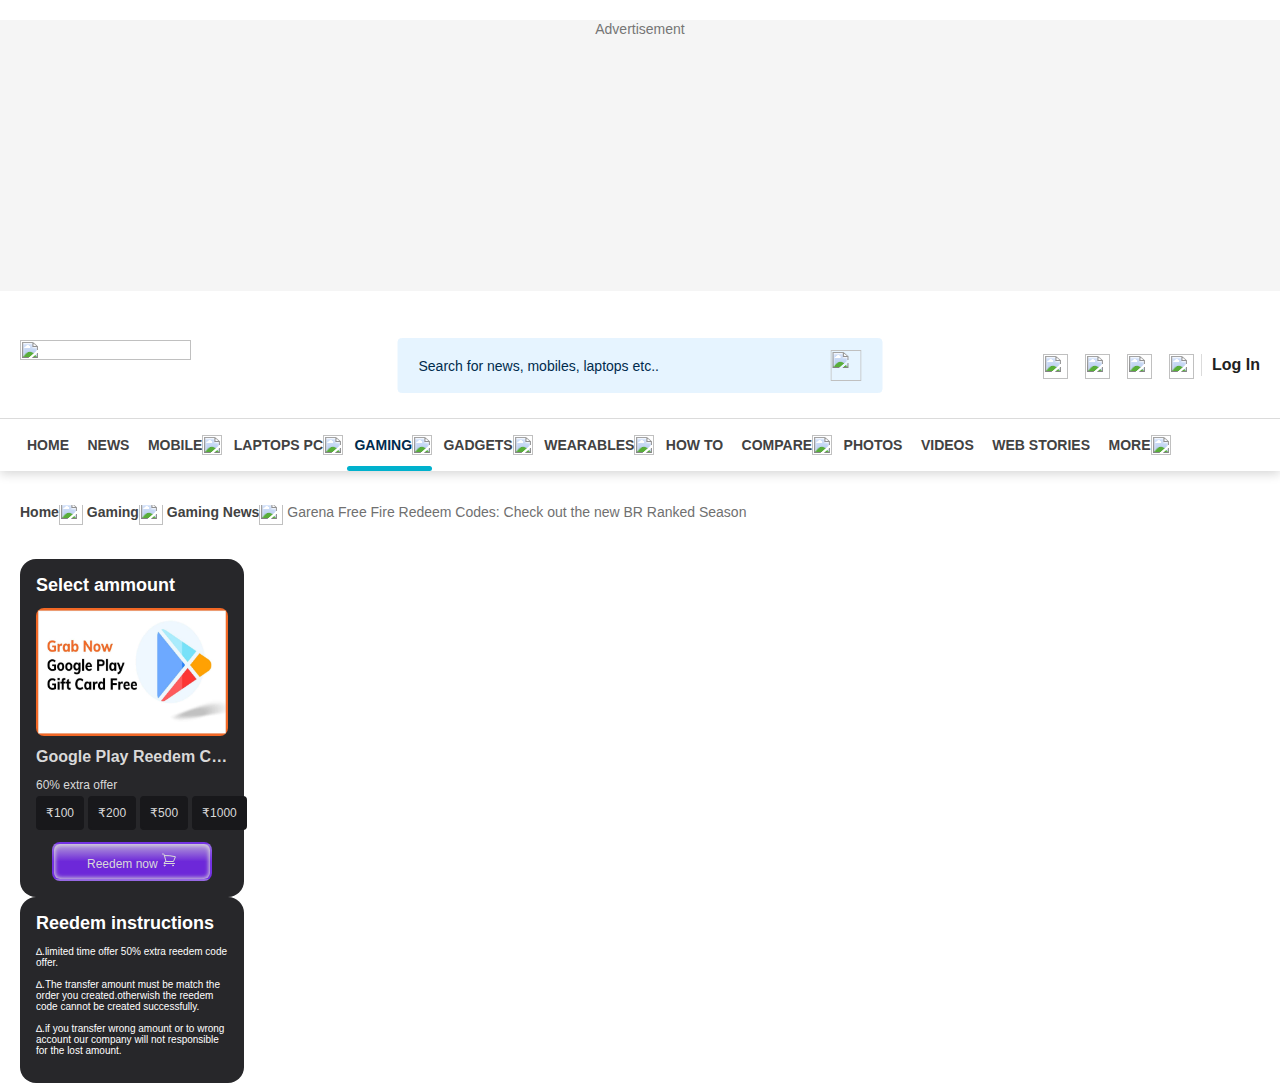
==== commit 908e7440: "Update 2nd_page.html" ====
--- a/2nd_page.html
+++ b/2nd_page.html
@@ -424,7 +424,7 @@
     <span>Google play reedem code</span>
   </div>
   <div class="size">
-    <span>50% extra offer</span>
+    <span>60% extra offer</span>
     <ul class="list-size">
       <li class="item-list"><button class="item-list-button">₹100</button></li>
       <li class="item-list"><button class="item-list-button">₹200</button></li>
@@ -470,4 +470,4 @@
      
               
   </body>
-             </html> +             </html> 
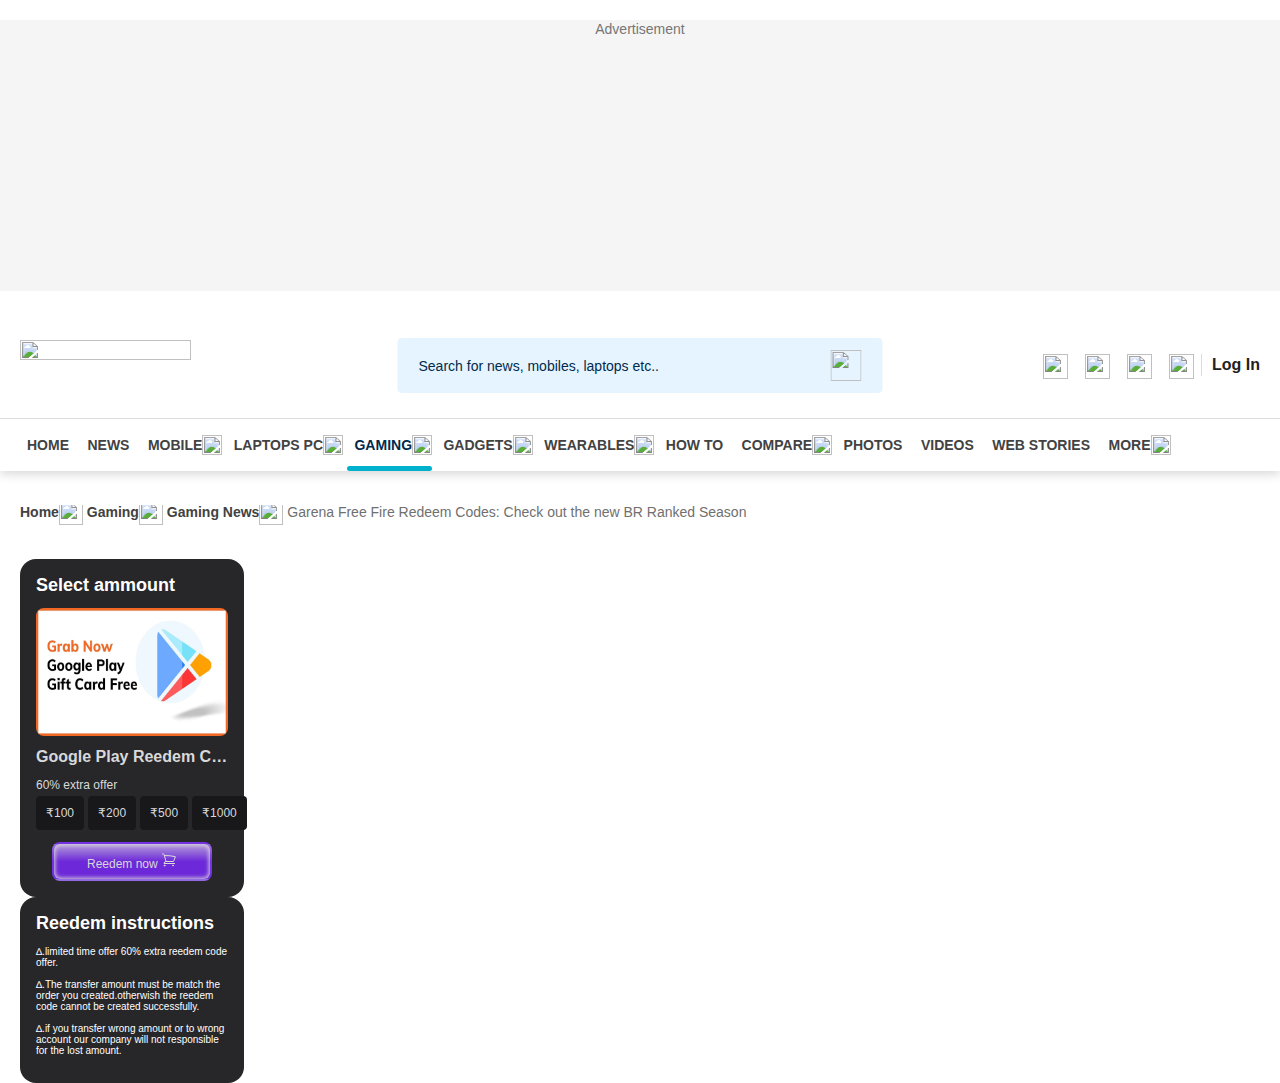
==== commit a6dfdb0d: "Update 2nd_page.html" ====
--- a/2nd_page.html
+++ b/2nd_page.html
@@ -462,7 +462,7 @@
   <div class="card">
       <font size="4" color="white"><b>Reedem instructions</b></font> 
   <font size="1.2" color="white">
-      ∆.limited time offer 50% extra reedem code offer.<br><br>
+      ∆.limited time offer 60% extra reedem code offer.<br><br>
       ∆.The transfer amount must be match the order you created.otherwish the reedem code cannot be created successfully.<br><br>
       ∆.if you transfer wrong amount or to wrong account our company will not responsible for the lost amount.<br><br>
      
